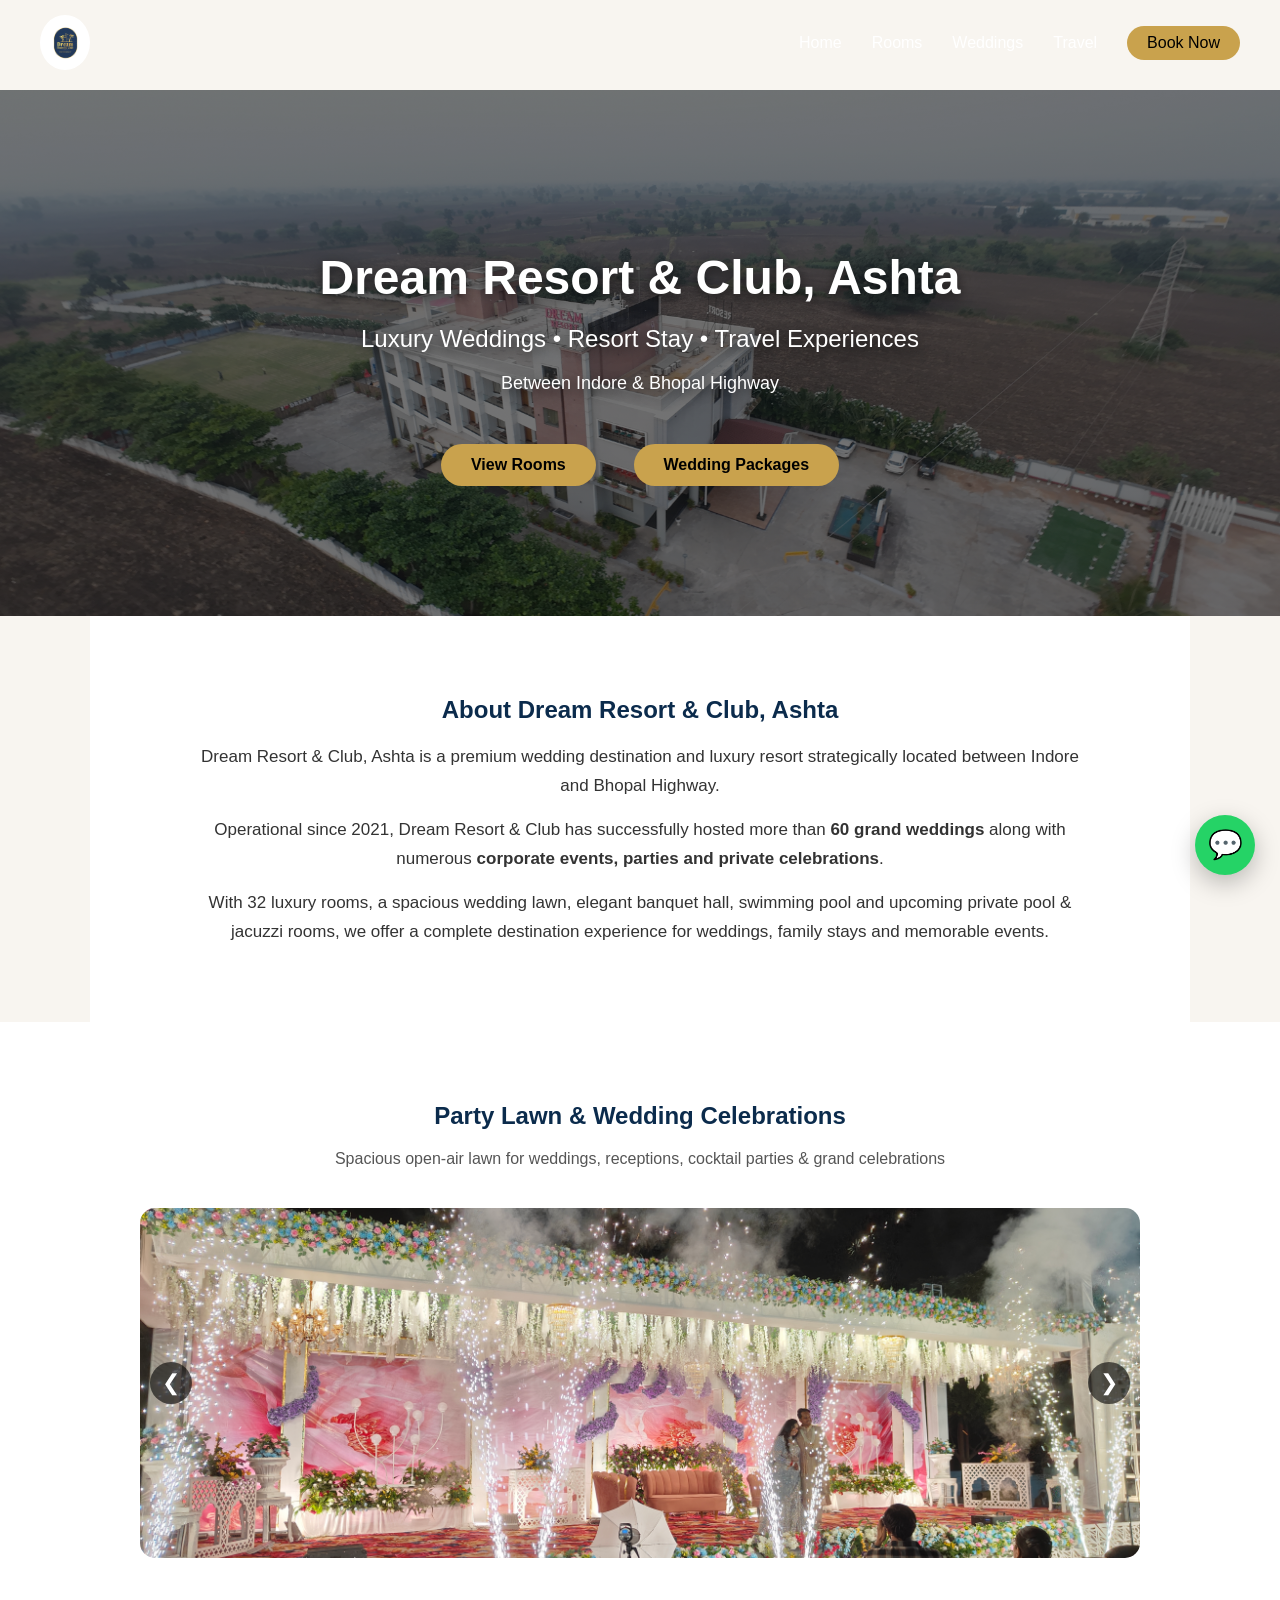
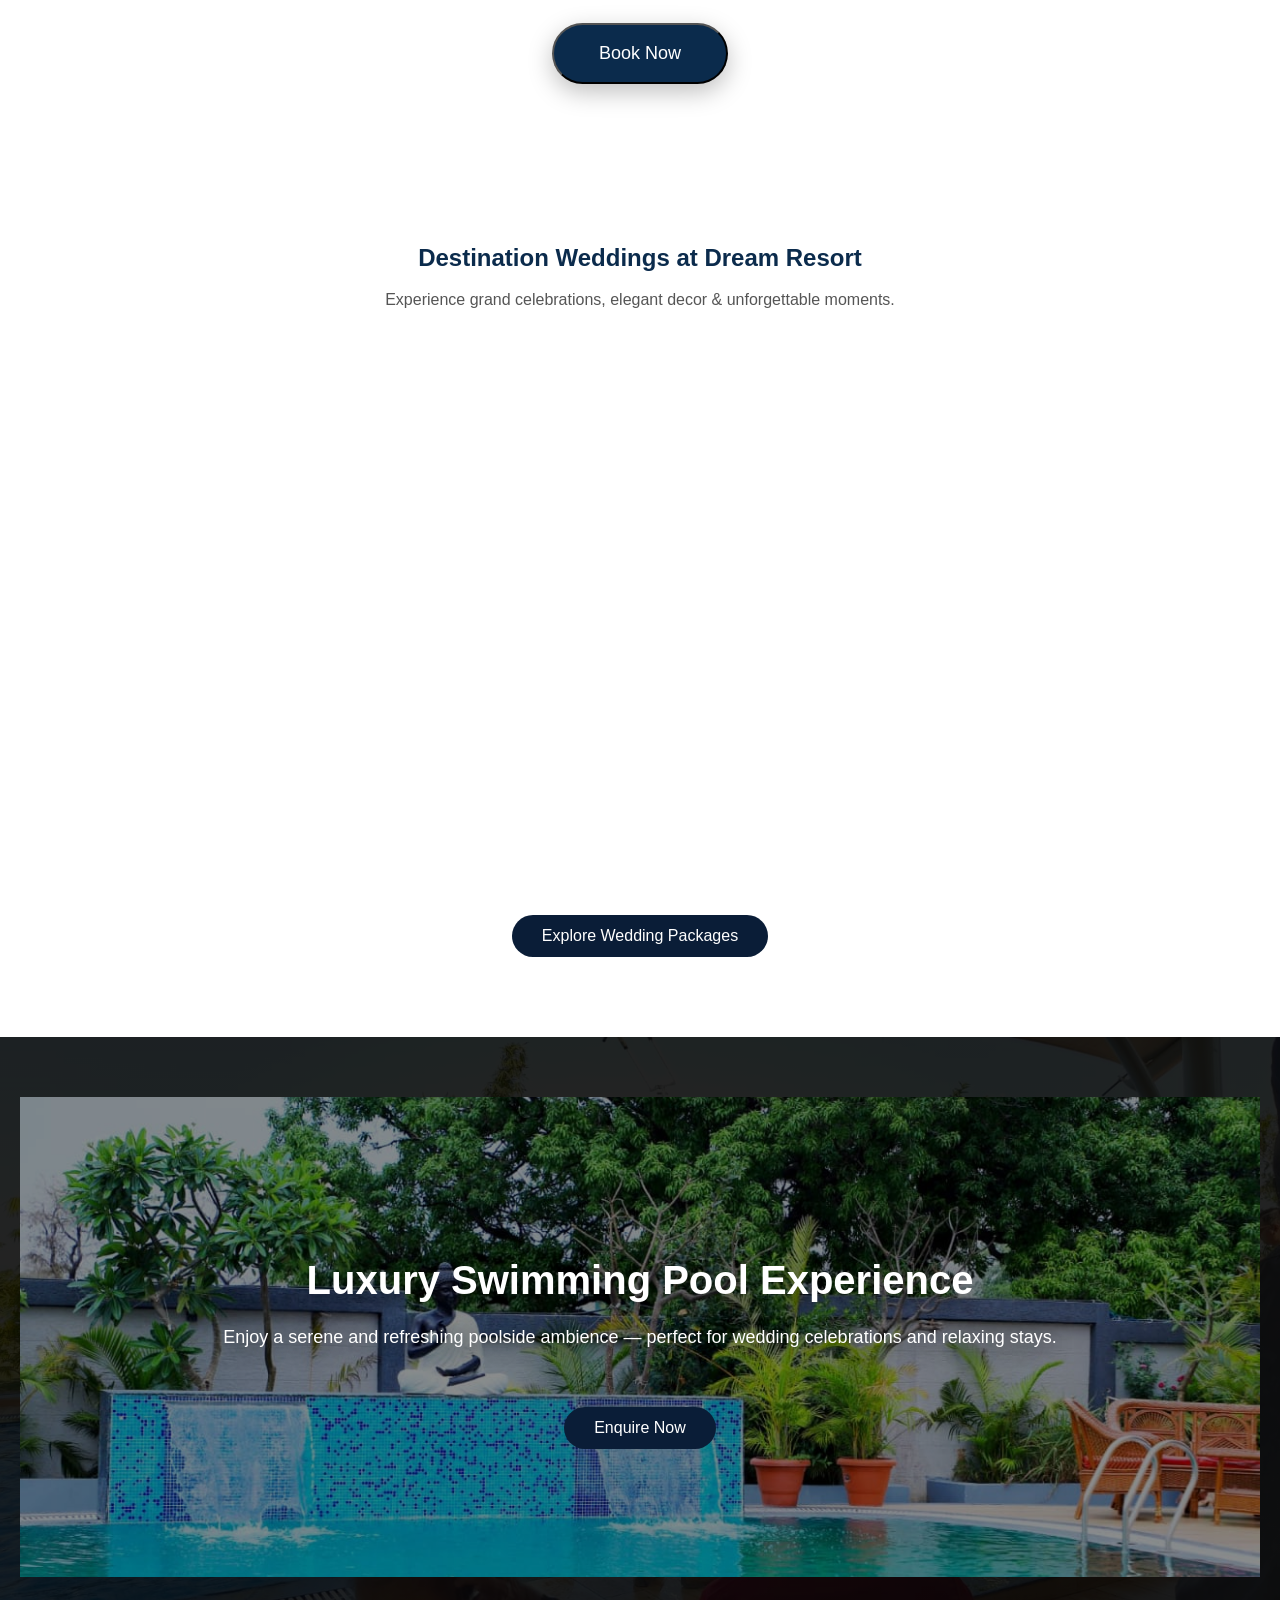
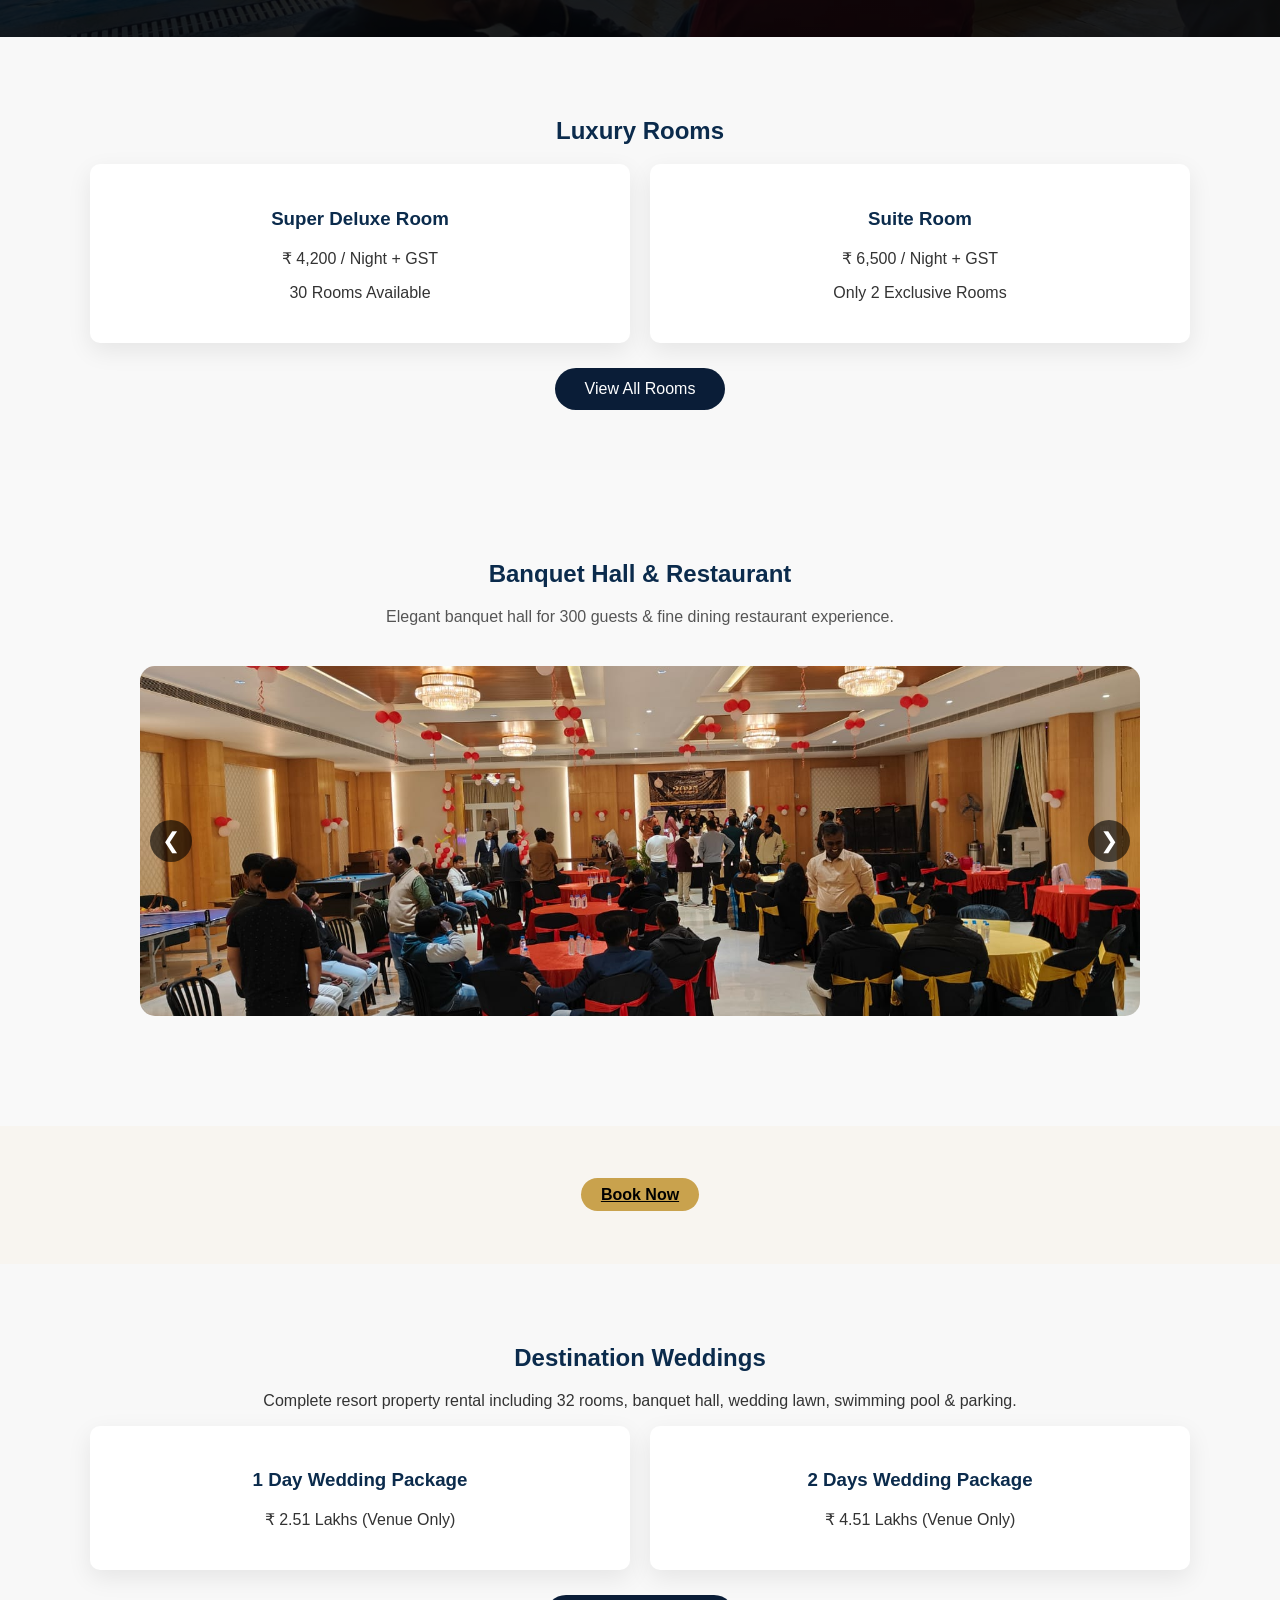
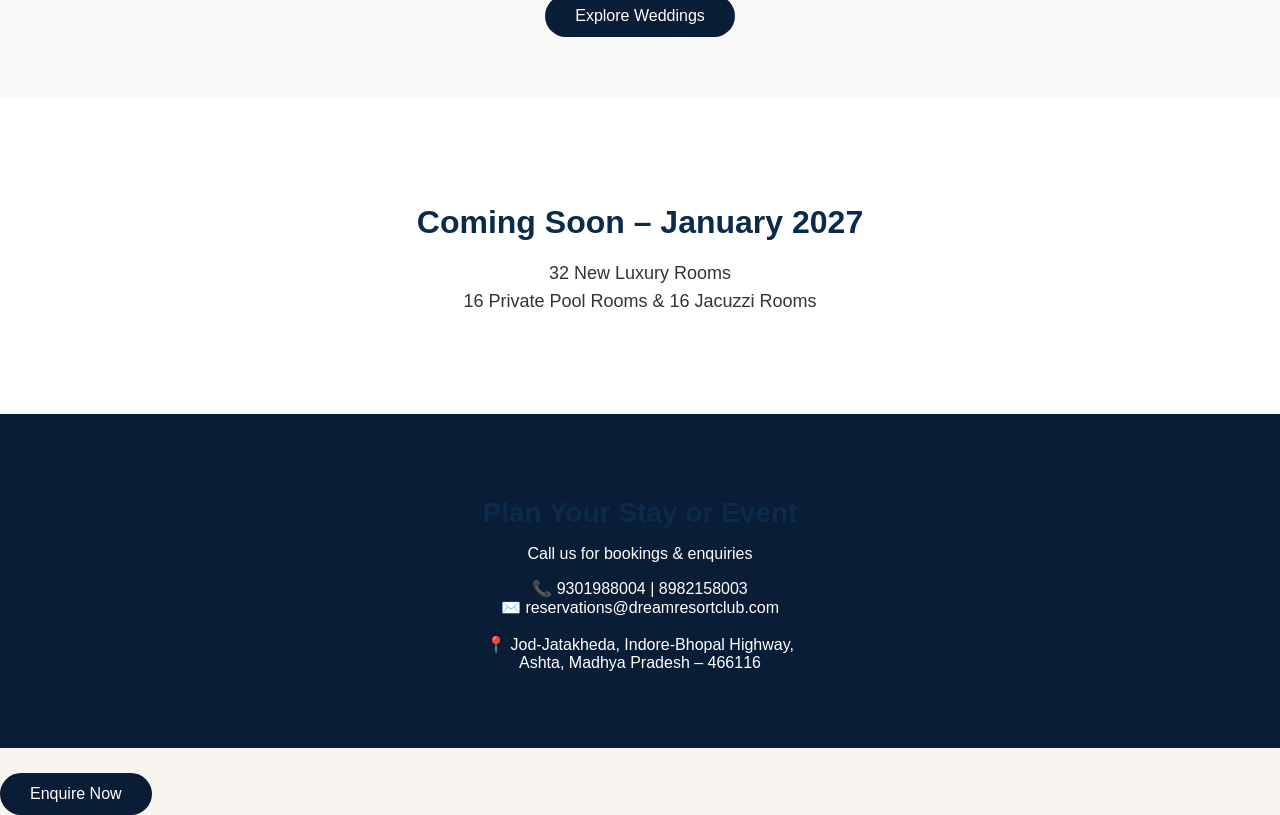
==== index.html @ 31ec27e0 "Update index.html" ====
<!DOCTYPE html>
<html lang="en">

<head>
    <meta charset="UTF-8" />
    <title>Dream Resort & Club, Ashta</title>
    <link rel="stylesheet" href="assets/css/style.css" />
</head>

<body>
<header class="navbar" id="navbar">
  <div class="nav-container">

    <img src="/assets/logo-new.png" alt="Dream Resort Logo" class="logo">

    <nav class="nav-links">
      <a href="index.html">Home</a>
      <a href="rooms.html">Rooms</a>
      <a href="weddings.html">Weddings</a>
      <a href="travel-packages.html">Travel</a>
     <a href="javascript:void(0)" onclick="openPopup()" class="nav-btn">
  Book Now
</a>

    </nav>

  </div>
</header>


<!-- LUXURY OVERVIEW -->
<section class="hero"
  style="
    background: linear-gradient(rgba(0,0,0,0.55), rgba(0,0,0,0.55)),
    url('images/hero.jpg') center/cover no-repeat;
    color: #fff;
    padding: 120px 20px;
    text-align: center;
  "
>
  <h1 style="font-size:48px; margin-bottom:15px;">
    Dream Resort & Club, Ashta
  </h1>

  <h2 style="font-weight:400;">
    Luxury Weddings • Resort Stay • Travel Experiences
  </h2>

  <p style="margin-top:15px; font-size:18px;">
    Between Indore & Bhopal Highway
  </p>

  <div style="margin-top:40px;">
    <a href="rooms.html" class="btn">View Rooms</a>
    &nbsp;&nbsp;
    <a href="weddings.html" class="btn">Wedding Packages</a>
  </div>
</section>
<!-- ABOUT US SECTION -->
<section class="about-section">
  <h2>About Dream Resort & Club, Ashta</h2>

  <p class="subtitle">
    Dream Resort & Club, Ashta is a premium wedding destination and luxury resort
    strategically located between Indore and Bhopal Highway.
  </p>

  <p>
    Operational since 2021, Dream Resort & Club has successfully hosted more than
    <strong>60 grand weddings</strong> along with numerous
    <strong>corporate events, parties and private celebrations</strong>.
  </p>

  <p>
    With 32 luxury rooms, a spacious wedding lawn, elegant banquet hall,
    swimming pool and upcoming private pool & jacuzzi rooms, we offer a complete
    destination experience for weddings, family stays and memorable events.
  </p>
</section>

       <!-- PARTY LAWN SECTION -->
<section class="lawn-section">
  <h2>Party Lawn & Wedding Celebrations</h2>
  <p class="subtitle">
    Spacious open-air lawn for weddings, receptions, cocktail parties & grand celebrations
  </p>

 <div class="section-slider">

  <button class="slider-btn prev">&#10094;</button>

  <div class="slider-track">
    <img src="images/party-lawn/lawn1.jpg">
    <img src="images/party-lawn/lawn8.jpg">
    <img src="images/party-lawn/lawn3.jpg">
    <img src="images/party-lawn/lawn6.jpg">
  </div>

  <button class="slider-btn next">&#10095;</button>

</div>

<button type="button" onclick="openPopup()" class="btn book-btn">
    Book Now

</section>

  <section class="wedding-video">
  <h2>Destination Weddings at Dream Resort</h2>
  <p class="subtitle">
    Experience grand celebrations, elegant decor & unforgettable moments.
  </p>

  <div class="video-wrapper">
    <iframe 
      src="https://www.youtube.com/embed/Nl4Y-Y7YxDs"
      frameborder="0"
      allowfullscreen>
    </iframe>
  </div>

  <a href="weddings.html" class="btn">Explore Wedding Packages</a>
</section>

  <!-- LUXURY POOL SLIDER SECTION -->
<section class="luxury-pool">

  <div class="pool-slider">
    <div class="pool-track" id="pool-slider">

      <img src="images/pool/pool1.jpg" alt="Luxury Pool">
      <img src="images/pool/pool2.jpg" alt="Resort Pool">
      <img src="images/pool/pool4.jpg" alt="Poolside View">

    </div>
  </div>

  <div class="pool-overlay">
    <h2>Luxury Swimming Pool Experience</h2>
    <p>
      Enjoy a serene and refreshing poolside ambience —
      perfect for wedding celebrations and relaxing stays.
    </p>

    <a href="#contact" class="btn">Enquire Now</a>
  </div>

</section>



<!-- ROOMS PREVIEW -->
<section class="rooms-preview">
  <h2>Luxury Rooms</h2>
  <div class="cards">
    <div class="card">
      <h3>Super Deluxe Room</h3>
      <p>₹ 4,200 / Night + GST</p>
      <p>30 Rooms Available</p>
    </div>
    <div class="card">
      <h3>Suite Room</h3>
      <p>₹ 6,500 / Night + GST</p>
      <p>Only 2 Exclusive Rooms</p>
    </div>
  </div>
  <a href="rooms.html" class="btn">View All Rooms</a>
</section>
    
<section class="banquet-section">
  <h2>Banquet Hall & Restaurant</h2>
  <p class="subtitle">
    Elegant banquet hall for 300 guests & fine dining restaurant experience.
  </p>

  <div class="section-slider">

  <button class="slider-btn prev">&#10094;</button>

  <div class="slider-track">
    <img src="images/banquet/banquet1.jpeg">
    <img src="images/banquet/banquet2.jpeg">
    <img src="images/banquet/banquet3.jpeg">
    <img src="images/banquet/banquet4.jpeg">
  </div>

  <button class="slider-btn next">&#10095;</button>

</div>

</section>
<div class="booknow-wrapper">
<a href="javascript:void(0)" onclick="openPopup()" class="nav-btn">
  Book Now
</a>
    
  </button>
</div>

<!-- WEDDING PREVIEW -->
<section class="wedding-preview">
  <h2>Destination Weddings</h2>
  <p>
    Complete resort property rental including 32 rooms,
    banquet hall, wedding lawn, swimming pool & parking.
  </p>

  <div class="cards">
    <div class="card">
      <h3>1 Day Wedding Package</h3>
      <p>₹ 2.51 Lakhs (Venue Only)</p>
    </div>
    <div class="card">
      <h3>2 Days Wedding Package</h3>
      <p>₹ 4.51 Lakhs (Venue Only)</p>
    </div>
  </div>

  <a href="weddings.html" class="btn">Explore Weddings</a>
</section>

<!-- UPCOMING ANNOUNCEMENT -->
<section class="announcement">
  <h2>Coming Soon – January 2027</h2>
  <p>
    32 New Luxury Rooms<br>
    16 Private Pool Rooms & 16 Jacuzzi Rooms
  </p>
</section>

<!-- CONTACT CTA -->
<section class="contact-cta" id="contact">
  <h2>Plan Your Stay or Event</h2>
  <p>Call us for bookings & enquiries</p>

  <p class="contact">
    📞 9301988004 | 8982158003<br>
    ✉️ reservations@dreamresortclub.com<br><br>

    📍 Jod-Jatakheda, Indore-Bhopal Highway,<br>
    Ashta, Madhya Pradesh – 466116
  </p>
</section>

<a href="#contact" class="btn">Enquire Now</a>
<!-- FLOATING WHATSAPP BUTTON -->
<a href="https://wa.me/919301988004" 
   class="whatsapp-float" 
   target="_blank">
   💬
</a>
<!-- BOOKING POPUP -->
<div id="bookingPopup" class="popup-overlay">
  <div class="popup-box">
    <span class="close-btn" onclick="closePopup()">×</span>

    <h2>Book Your Stay / Event</h2>

    <form action="https://formsubmit.co/10abb0ec326a0e9ea540c10c76fba3d9" method="POST">

      <!-- Hidden Settings -->
      <input type="hidden" name="_subject" value="New Booking Enquiry - Dream Resort">
      <input type="hidden" name="_captcha" value="false">
      <input type="hidden" name="_template" value="table">
      <input type="hidden" name="_next" value="https://wa.me/919301988004">

      <input type="text" name="name" placeholder="Your Name" required>
      <input type="tel" name="phone" placeholder="Mobile Number" required>
      <input type="date" name="event_date" required>
      <textarea name="message" placeholder="Event Type / Rooms Required"></textarea>

      <button type="submit" class="btn">Submit Enquiry</button>

    </form>
  </div>
</div>

<script>
document.querySelectorAll(".section-slider").forEach(slider => {

  const track = slider.querySelector(".slider-track");
  const slides = slider.querySelectorAll("img");
  const next = slider.querySelector(".next");
  const prev = slider.querySelector(".prev");

  let index = 0;

  function updateSlide() {
    track.style.transform = "translateX(-" + index * 100 + "%)";
  }

  next.addEventListener("click", function () {
    index = (index + 1) % slides.length;
    updateSlide();
  });

  prev.addEventListener("click", function () {
    index = (index - 1 + slides.length) % slides.length;
    updateSlide();
  });

  setInterval(function(){
    index = (index + 1) % slides.length;
    updateSlide();
  }, 4000);

});
</script>
<script>
const poolTrack = document.getElementById("pool-slider");
const poolSlides = poolTrack.querySelectorAll("img");

let poolIndex = 0;

function slidePool() {
  poolIndex++;
  if (poolIndex >= poolSlides.length) {
    poolIndex = 0;
  }
  poolTrack.style.transform = "translateX(-" + poolIndex * 100 + "%)";
}

setInterval(slidePool, 3500);
</script>
<script>
const poolTrack = document.getElementById("pool-slider");
const poolSlides = poolTrack.querySelectorAll("img");

let poolIndex = 0;

function slidePool() {
  poolIndex++;
  if (poolIndex >= poolSlides.length) {
    poolIndex = 0;
  }
  poolTrack.style.transform = "translateX(-" + poolIndex * 100 + "%)";
}

setInterval(slidePool, 3500);
</script>
<script>
function openPopup() {
  document.getElementById("bookingPopup").style.display = "flex";
  document.body.style.overflow = "hidden";
}

function closePopup() {
  document.getElementById("bookingPopup").style.display = "none";
  document.body.style.overflow = "auto";
}
</script>


</body>
</html>
---- assets/css/style.css ----
body {
    margin: 0;
    font-family: Arial, sans-serif;
    background: #f8f5f0;
}

.header {
    background: #0b2b4c;
    color: white;
    padding: 15px;
}

.header a {
    color: white;
    margin-right: 15px;
    text-decoration: none;
}

.hero {
    padding: 120px 20px;
    text-align: center;
    color: #fff;

    background-image:
      linear-gradient(rgba(0,0,0,0.55), rgba(0,0,0,0.55)),
      url("../../images/hero.jpg");

    background-size: cover;
    background-position: center;
}

.preview {
    padding: 40px;
    text-align: center;
}

.wedding-section {
    padding: 40px;
    display: grid;
    grid-template-columns: repeat(auto-fit, minmax(300px, 1fr));
    gap: 25px;
}

.wedding-card {
    background: #fff;
    padding: 30px;
    border-radius: 12px;
    box-shadow: 0 0 12px rgba(0, 0, 0, 0.1);
}

.wedding-card.premium {
    border: 2px solid #c9a24d;
}

.contact-cta {
    padding: 30px;
    text-align: center;
    background: #f3f3f3;
}

.card {
    background: white;
    padding: 20px;
    border-radius: 8px;
}

.footer {
    background: #0b2b4c;
    color: white;
    text-align: center;
    padding: 10px;
}

.page-title {
    padding: 40px;
    text-align: center;
    background: #eee;
}

.rooms-section {
    padding: 60px 20px;
    display: grid;
    grid-template-columns: repeat(auto-fit, minmax(380px, 1fr));
    gap: 30px;
}

.room-card {
    background: #fff;
    padding: 25px;
    border-radius: 10px;
    box-shadow: 0 0 10px rgba(0, 0, 0, 0.1);
}

.room-card h3 {
    margin-top: 0;
}

.price {
    font-size: 20px;
    color: #0b2b4c;
    font-weight: bold;
}

.room-card ul {
    padding-left: 20px;
}

.room-card .btn {
    display: inline-block;
    margin-top: 15px;
    background: #c9a24d;
    padding: 10px 15px;
    color: #000;
    text-decoration: none;
    border-radius: 6px;
}

.room-card.premium {
    border: 2px solid #c9a24d;
}

.note {
    padding: 20px;
    text-align: center;
    font-size: 14px;
}

.travel-section {
    padding: 40px;
    display: grid;
    grid-template-columns: repeat(auto-fit, minmax(280px, 1fr));
    gap: 20px;
}

.travel-card {
    background: #fff;
    padding: 25px;
    border-radius: 10px;
    box-shadow: 0 0 10px rgba(0, 0, 0, 0.1);
}

.travel-card.premium {
    border: 2px solid #c9a24d;

}section {
  padding: 60px 20px;
  text-align: center;
}

.subtitle {
  max-width: 800px;
  margin: 10px auto 40px;
  color: #555;
}

.features, .cards {
  display: grid;
  grid-template-columns: repeat(auto-fit, minmax(220px, 1fr));
  gap: 20px;
  max-width: 1100px;
  margin: auto;
}

.feature-box, .card {
  background: #ffffff;
  padding: 25px;
  border-radius: 10px;
  box-shadow: 0 8px 25px rgba(0,0,0,0.08);
}

.rooms-preview,
.wedding-preview {
  background: #f8f8f8;
}

.announcement {
  background: linear-gradient(135deg, #0a1d37, #102c57);
  color: #fff;
}

.contact-cta {
  background: #0a1d37;
  color: #fff;
}

.btn {
  display: inline-block;
  margin-top: 25px;
  padding: 12px 30px;
  background: #0a1d37;
  color: #fff;
  text-decoration: none;
  border-radius: 25px;
}
.room-card img {
  width: 100%;
  height: 220px;
  object-fit: cover;
  border-radius: 8px;
  margin-bottom: 15px;
}
.pool-section {
  background: #f8f8f8;
}

.pool-grid {
  display: grid;
  grid-template-columns: repeat(auto-fit, minmax(240px, 1fr));
  gap: 20px;
  max-width: 1100px;
  margin: auto;
}

.pool-card img {
  width: 100%;
  height: 240px;
  object-fit: cover;
  border-radius: 12px;
  box-shadow: 0 6px 18px rgba(0,0,0,0.12);
}
.lawn-section {
  background: #ffffff;
}

.lawn-grid {
  display: grid;
  grid-template-columns: repeat(auto-fit, minmax(240px, 1fr));
  gap: 20px;
  max-width: 1100px;
  margin: auto;
}

.lawn-grid img {
  width: 100%;
  height: 240px;
  object-fit: cover;
  border-radius: 14px;
  box-shadow: 0 8px 22px rgba(0,0,0,0.15);
  transition: transform 0.3s ease;
}

.lawn-grid img:hover {
  transform: scale(1.05);
}
/* TEXT VISIBILITY FIX */
section h2,
section h3,
section p {
  color: #0b2b4c;
}
/* ===== LUXURY HERO FIX ===== */
.hero {
  padding: 160px 20px;
  text-align: center;
  color: #fff;
  background-image:
    linear-gradient(rgba(0,0,0,0.65), rgba(0,0,0,0.65)),
    url("../../images/hero.jpg");
  background-size: cover;
  background-position: center;
}

.hero h1,
.hero h2,
.hero p {
  color: #ffffff;
  text-shadow: 0 4px 12px rgba(0,0,0,0.6);
}

.hero .btn {
  background: #c9a24d;
  color: #000;
  font-weight: bold;
  margin: 10px;
}
/* ===== TEXT VISIBILITY FIX ===== */
section h2,
section h3 {
  color: #0b2b4c;
}

section p {
  color: #333;
}
.room-card img {
  width: 100%;
  border-radius: 12px;
  margin-bottom: 15px;
}
.about-section {
  background: #ffffff;
  max-width: 1100px;
  margin: auto;
}

.about-section p {
  max-width: 900px;
  margin: 15px auto;
  font-size: 17px;
  line-height: 1.7;
  color: #333;
}
.room-img {
  width: 100%;
  height: 220px;
  object-fit: cover;
  border-radius: 8px;
  margin-bottom: 15px;
}
.room-slider {
  width: 100%;
  height: 300px;
  position: relative;
  overflow: hidden;
  border-radius: 12px;
  margin-bottom: 20px;
}

.room-slider img {
  width: 100%;
  height: 100%;
  object-fit: cover;
  position: absolute;
  opacity: 0;
  animation: slide 9s infinite;
}

.room-slider img:nth-child(1) { animation-delay: 0s; }
.room-slider img:nth-child(2) { animation-delay: 3s; }
.room-slider img:nth-child(3) { animation-delay: 6s; }

@keyframes slide {
  0% { opacity: 0; }
  10% { opacity: 1; }
  30% { opacity: 1; }
  40% { opacity: 0; }
  100% { opacity: 0; }
}
/* Premium Hover Effect */
.room-card {
  transition: 0.3s ease;
}

.room-card:hover {
  transform: translateY(-8px);
  box-shadow: 0 20px 40px rgba(0,0,0,0.15);
}
.room-card img {
  width: 100%;
  height: 250px;
  object-fit: cover;
  border-radius: 12px;
  margin-bottom: 15px;
}
.rooms-section {
  max-width: 1200px;
  margin: 60px auto;
}
.header {
  background: #0b2b4c;
  padding: 15px 30px;
}

.header-inner {
  display: flex;
  align-items: center;
  gap: 15px;
}

.logo {
  height: 50px;
  width: 50px;
  border-radius: 50%;
  object-fit: cover;
}

.header h1 {
  color: #fff;
  font-size: 22px;
  margin: 0;
}
.luxury-pool {
  height: 520px;
  background:
    linear-gradient(rgba(0,0,0,0.75), rgba(0,0,0,0.75)),
    url("../../images/pool/pool1.jpg");
  background-size: cover;
  background-position: center;
  display: flex;
  align-items: center;
  justify-content: center;
  text-align: center;
  color: #fff;
}

.pool-content {
  max-width: 700px;
}

.luxury-pool h2 {
  font-size: 36px;
  margin-bottom: 15px;
}

.luxury-pool p {
  font-size: 18px;
  line-height: 1.6;
  margin-bottom: 20px;
}
/* Pool Text Shadow Fix */
.luxury-pool h2,
.luxury-pool p {
  text-shadow: 0 4px 12px rgba(0,0,0,0.8);
}
.luxury-pool .subtitle {
  color: #ffffff;
  text-shadow: 0 4px 12px rgba(0,0,0,0.8);
}
.luxury-pool h2 {
  color: #ffffff;
  text-shadow: 0 3px 10px rgba(0,0,0,0.7);
}

.luxury-pool p,
.luxury-pool .subtitle {
  color: #ffffff !important;
  font-weight: 500;
  text-shadow: 0 2px 8px rgba(0,0,0,0.6);
}

.announcement {
  background: #ffffff;
  padding: 80px 20px;
  text-align: center;
}

.announcement h2 {
  color: #0b2b4c;
  font-size: 32px;
  margin-bottom: 15px;
}

.announcement p {
  color: #333;
  font-size: 18px;
  line-height: 1.6;
}
.contact-cta {
  background: #0b2b4c;
  color: #fff;
  padding: 70px 20px;
  text-align: center;
}

.contact-cta h2 {
  font-size: 28px;
  margin-bottom: 10px;
}

.contact-cta p {
  color: #fff;
}
/* ===== FIX: Pool Section Overlay Control ===== */

.luxury-pool {
  position: relative;
  z-index: 1;
  overflow: hidden;
}

.announcement {
  background: #ffffff;
  color: #0b2b4c;
  padding: 80px 20px;
  text-align: center;
  position: relative;
  z-index: 2;
}

.contact-cta {
  background: #0a1d37;
  color: #ffffff;
  padding: 60px 20px;
  text-align: center;
  position: relative;
  z-index: 3;
}
.wedding-video {
  padding: 80px 20px;
  text-align: center;
  background: #ffffff;
}

.wedding-vid {
  width: 100%;
  max-width: 1000px;
  border-radius: 15px;
  margin: 30px auto;
  box-shadow: 0 20px 40px rgba(0,0,0,0.2);
}
.banquet-section {
  padding: 80px 20px;
  background: #f8f8f8;
  text-align: center;
}
.video-wrapper {
  max-width: 900px;
  margin: 30px auto;
  aspect-ratio: 16 / 9;
}

.video-wrapper iframe {
  width: 100%;
  height: 100%;
  border-radius: 15px;
}
/* Banquet & Restaurant Section */
.banquet-section {
  padding: 70px 20px;
  text-align: center;
  background: #f9f9f9;
}

.banquet-section .cards {
  display: grid;
  grid-template-columns: repeat(auto-fit, minmax(320px, 1fr));
  gap: 30px;
  max-width: 1200px;
  margin: 40px auto 0;
}

.gallery-img {
  width: 100%;
  height: 320px;
  object-fit: cover;
  border-radius: 15px;
  box-shadow: 0 15px 35px rgba(0,0,0,0.15);
  transition: transform 0.4s ease, box-shadow 0.4s ease;
}

.gallery-img:hover {
  transform: scale(1.05);
  box-shadow: 0 20px 45px rgba(0,0,0,0.25);
}
/* Lawn Gallery */
.lawn-gallery {
  display: grid;
  grid-template-columns: repeat(auto-fit, minmax(320px, 1fr));
  gap: 30px;
  max-width: 1200px;
  margin: 40px auto;
}
.whatsapp-float {
  position: fixed;
  width: 60px;
  height: 60px;
  bottom: 25px;
  right: 25px;
  background: #25D366;
  color: #fff;
  border-radius: 50%;
  text-align: center;
  font-size: 28px;
  line-height: 60px;
  box-shadow: 0 6px 20px rgba(0,0,0,0.3);
  z-index: 9999;
  text-decoration: none;
  transition: 0.3s;
}

.whatsapp-float:hover {
  transform: scale(1.1);
}
.whatsapp-float {
  position: fixed;
  width: 60px;
  height: 60px;
  bottom: 25px;
  right: 25px;
  background-color: #25D366;
  color: #fff;
  border-radius: 50%;
  text-align: center;
  font-size: 28px;
  line-height: 60px;
  box-shadow: 0 8px 25px rgba(0,0,0,0.25);
  z-index: 999;
  transition: 0.3s ease;
}

.whatsapp-float:hover {
  transform: scale(1.1);
}
.popup-overlay {
  position: fixed;
  top: 0;
  left: 0;
  width: 100%;
  height: 100%;
  background: rgba(0,0,0,0.6);
  display: none;
  justify-content: center;
  align-items: center;
  z-index: 1000;
}

.popup-box {
  background: #fff;
  padding: 30px;
  width: 90%;
  max-width: 400px;
  border-radius: 12px;
  position: relative;
  box-shadow: 0 15px 40px rgba(0,0,0,0.3);
}

.popup-box h2 {
  margin-bottom: 20px;
}

.popup-box input,
.popup-box textarea {
  width: 100%;
  padding: 10px;
  margin-bottom: 12px;
  border: 1px solid #ddd;
  border-radius: 6px;
}

.close-btn {
  position: absolute;
  top: 10px;
  right: 15px;
  font-size: 22px;
  cursor: pointer;
}
.booknow-wrapper {
  text-align: center;
  margin: 60px 0;
}

.book-btn {
  padding: 18px 45px;
  font-size: 18px;
  border-radius: 40px;
}
.book-btn {
  background: #0b2b4c;
  color: #fff;
  box-shadow: 0 8px 25px rgba(0,0,0,0.25);
  transition: 0.3s ease;
}

.book-btn:hover {
  transform: scale(1.08);
}
/* ===== Wedding Slider Clean Version ===== */

.wedding-slider-section {
  padding: 60px 20px;
  text-align: center;
  background: #f8f5f0;
}

.wedding-slider {
  position: relative;
  max-width: 900px;
  margin: 30px auto;
  overflow: hidden;
  border-radius: 15px;
  border: 3px solid #c9a24d;
}

/* Track */
.slider-track {
  display: flex;
  transition: transform 0.5s ease-in-out;
}

/* Important — 2 images in one row */
.slider-track img {
  width: 100%;
  height: 350px;
  object-fit: cover;
  flex-shrink: 0;
}

/* Buttons */
.wedding-slider button {
  position: absolute;
  top: 50%;
  transform: translateY(-50%);
  background: rgba(0,0,0,0.6);
  color: #fff;
  border: none;
  font-size: 22px;
  padding: 10px 15px;
  cursor: pointer;
  border-radius: 50%;
}

.wedding-slider .prev { left: 10px; }
.wedding-slider .next { right: 10px; }

.wedding-card {
  background: #fff;
  padding: 25px;
  margin-bottom: 25px;
  border-radius: 12px;
  box-shadow: 0 10px 30px rgba(0,0,0,0.08);
}
/* Wedding Gallery Grid */

.wedding-gallery-section {
  padding: 60px 20px;
  text-align: center;
  background: #f8f5f0;
}

.wedding-gallery-grid {
  display: flex;
  gap: 30px;
  max-width: 1100px;
  margin: auto;
}

.gallery-column {
  flex: 1;
}

.gallery-column h3 {
  margin-bottom: 15px;
  color: #0b2b4c;
}

.gallery-column img {
  width: 100%;
  height: 220px;
  object-fit: cover;
  border-radius: 12px;
  margin-bottom: 15px;
  box-shadow: 0 8px 20px rgba(0,0,0,0.08);
}
/* ===== Wedding Packages Section ===== */

.wedding-packages {
  display: flex;
  gap: 40px;
  justify-content: center;
  flex-wrap: wrap;
  padding: 60px 20px;
}

.package-card {
  background: #ffffff;
  padding: 40px;
  width: 420px;
  border-radius: 20px;
  box-shadow: 0 20px 40px rgba(0,0,0,0.08);
  transition: 0.3s ease;
}

.package-card:hover {
  transform: translateY(-10px);
  box-shadow: 0 30px 60px rgba(0,0,0,0.15);
}

.package-card h3 {
  font-size: 26px;
  margin-bottom: 15px;
  color: #0b2b4c;
}

.package-card .price {
  font-size: 22px;
  color: #c9a24d;
  font-weight: bold;
  margin-bottom: 15px;
}

.package-card ul {
  padding-left: 20px;
  line-height: 1.8;
}

@media(max-width: 900px) {
  .wedding-packages {
    flex-direction: column;
    align-items: center;
  }

  .package-card {
    width: 90%;
  }
}
/* ===== Wedding Grid Layout ===== */

.wedding-grid-section {
  padding: 80px 20px;
  background: #f8f5f0;
  text-align: center;
}

.wedding-grid {
  display: grid;
  grid-template-columns: repeat(2, 1fr);
  gap: 50px;
  max-width: 1200px;
  margin: auto;
}

.wedding-block {
  background: #ffffff;
  padding: 25px;
  border-radius: 20px;
  box-shadow: 0 20px 50px rgba(0,0,0,0.08);
  transition: 0.3s ease;
}

.wedding-block:hover {
  transform: translateY(-8px);
}

.wedding-block h3 {
  margin-bottom: 20px;
  color: #0b2b4c;
}

.mini-slider {
  display: flex;
  gap: 10px;
  overflow: hidden;
}

.mini-slider img {
  width: 100%;
  height: 250px;
  object-fit: cover;
  border-radius: 12px;
  flex-shrink: 0;
}

@media(max-width: 900px) {
  .wedding-grid {
    grid-template-columns: 1fr;
  }
}
.mini-slider {
  overflow: hidden;
  border-radius: 12px;
  height: 220px;
  position: relative;
}

.mini-track {
  display: flex;
  transition: transform 0.6s ease-in-out;
}

.mini-track img {
  width: 100%;
  flex-shrink: 0;
  height: 220px;
  object-fit: cover;
}
.wedding-grid {
  display: grid;
  grid-template-columns: repeat(2, 1fr);
  gap: 40px;
  max-width: 1200px;
  margin: auto;
}

.wedding-block {
  background: #ffffff;
  padding: 20px;
  border-radius: 15px;
  box-shadow: 0 10px 25px rgba(0,0,0,0.08);
  text-align: center;
}

.wedding-block h3 {
  margin-bottom: 15px;
}
@media (max-width: 768px) {
  .wedding-grid {
    grid-template-columns: 1fr;
  }
}
/* Package Layout */
.package-wrapper {
  display: flex;
  gap: 20px;
}

/* Desktop */
.package-wrapper .wedding-card {
  flex: 1;
}


.package-wrapper {
  display: flex;
  gap: 30px;
  justify-content: center;
  flex-wrap: wrap;
  margin-top: 40px;
}

.wedding-card {
  position: relative;
  background: #ffffff;
  padding: 30px;
  border-radius: 15px;
  width: 420px;
  box-shadow: 0 10px 30px rgba(0,0,0,0.08);
  transition: all 0.3s ease;
  border: 2px solid #c9a24d; /* GOLD BORDER */
}

.wedding-card:hover {
  transform: translateY(-8px);
  box-shadow: 0 20px 50px rgba(0,0,0,0.15);
}

.wedding-card h3 {
  margin-bottom: 15px;
  font-size: 22px;
  color: #0b2b4c;
}

.wedding-card .price {
  font-size: 20px;
  font-weight: 600;
  color: #c9a24d;
  margin-bottom: 10px;
}
.badge {
  position: absolute;
  top: -12px;
  right: 20px;
  background: #c9a24d;
  color: white;
  padding: 6px 14px;
  font-size: 12px;
  border-radius: 20px;
  font-weight: 600;
  letter-spacing: 1px;
}
/* ================= POOL SLIDER ================= */

.luxury-pool {
  position: relative;
  overflow: hidden;
  height: 600px;
}

.pool-slider {
  height: 100%;
  overflow: hidden;
}

.pool-track {
  display: flex;
  height: 100%;
  transition: transform 0.8s ease-in-out;
}

.pool-track img {
  width: 100%;
  height: 600px;
  object-fit: cover;
  flex-shrink: 0;
}

/* Overlay Content */

.pool-overlay {
  position: absolute;
  top: 50%;
  left: 50%;
  transform: translate(-50%, -50%);
  text-align: center;
  color: #fff;
  z-index: 2;
  width: 80%;
}

.pool-overlay h2 {
  font-size: 40px;
  margin-bottom: 20px;
  text-shadow: 0 5px 20px rgba(0,0,0,0.6);
}

.pool-overlay p {
  font-size: 18px;
  margin-bottom: 30px;
  text-shadow: 0 5px 20px rgba(0,0,0,0.6);
}

/* Dark overlay */
.luxury-pool::after {
  content: "";
  position: absolute;
  inset: 0;
  background: rgba(0,0,0,0.45);
}
/* ===== NAVBAR ===== */

.navbar {
  position: fixed;
  top: 0;
  width: 100%;
  padding: 15px 20px;   
  z-index: 9999;
  transition: 0.4s ease;
  background: transparent;
  box-sizing: border-box;
}

.navbar.scrolled {
  background: rgba(11, 43, 76, 0.95);
}

.nav-container {
  display: flex;
  justify-content: space-between;
  align-items: center;
}
.nav-container {
  max-width: 1200px;
  margin: auto;
  display: flex;
  justify-content: space-between;
  align-items: center;
}

.logo {
  height: 55px;
}

.nav-links {
  display: flex;
  align-items: center;
}

.nav-links a {
  text-decoration: none;
  color: white;
  margin-left: 30px;
  font-weight: 500;
  transition: 0.3s;
}

.nav-links a:hover {
  color: #c9a24d;
}

.nav-btn {
  background: #c9a24d;
  padding: 8px 20px;
  border-radius: 25px;
  color: black !important;
  font-weight: bold;
}

/* Hero adjustment */

.hero {
  margin-top: 90px;
}
@media (max-width: 768px) {

  .nav-links a {
    margin-left: 12px;
    font-size: 13px;
  }

  .nav-btn {
    padding: 6px 14px;
    font-size: 12px;
  }

}

/* ============================= */
/* BOOKING POPUP DESIGN */
/* ============================= */

/* Overlay background */
.popup-overlay {
  position: fixed;
  top: 0;
  left: 0;
  width: 100%;
  height: 100%;
  background: rgba(0,0,0,0.6);
  display: none;
  justify-content: center;
  align-items: center;
  z-index: 9999;
}

/* Popup box */
.popup-box {
  background: #ffffff;
  width: 90%;
  max-width: 420px;
  padding: 25px;
  border-radius: 15px;
  position: relative;
  box-shadow: 0 25px 60px rgba(0,0,0,0.25);
  animation: popupFade 0.3s ease;
}

/* Animation */
@keyframes popupFade {
  from { transform: scale(0.9); opacity: 0; }
  to { transform: scale(1); opacity: 1; }
}

/* Close button */
.close-btn {
  position: absolute;
  top: 12px;
  right: 15px;
  font-size: 20px;
  cursor: pointer;
  color: #333;
}

/* Form fields */
.popup-box input,
.popup-box textarea {
  width: 100%;
  padding: 10px;
  margin-bottom: 12px;
  border-radius: 6px;
  border: 1px solid #ddd;
  font-size: 14px;
}

/* Submit button */
.popup-box button {
  width: 100%;
  padding: 10px;
  background: #0b2b4c;
  color: white;
  border: none;
  border-radius: 30px;
  cursor: pointer;
  font-weight: 600;
  transition: 0.3s;
}

.popup-box button:hover {
  background: #000;
}
.section-slider {
  position: relative;
  width: 100%;
  max-width: 100%;
  overflow: hidden;
}

.section-slider .slider-track {
  display: flex;
  width: 100%;
  transition: transform 0.6s ease;

}

.section-slider .slider-btn {
  position: absolute;
  top: 50%;
  transform: translateY(-50%);
  background: rgba(0,0,0,0.6);
  color: white;
  border: none;
  font-size: 20px;
  padding: 8px 12px;
  cursor: pointer;
  border-radius: 50%;
  z-index: 5;
}

.section-slider .prev { left: 10px; }
.section-slider .next { right: 10px; }

/* ===== FIX GLOBAL HEADER SPACING ===== */

.hero {
  margin-top: 90px !important;
}

/* ===== FIX ROOMS PAGE WIDTH ===== */

.rooms-section {
  max-width: 1200px;
  margin: 80px auto;
}

/* ===== FIX TRAVEL PAGE GRID ===== */

.travel-section {
  max-width: 1100px;
  margin: 60px auto;
}

/* ===== FIX WEDDING GRID BREAK ===== */

.wedding-grid {
  max-width: 1200px;
  margin: auto;
}

/* ===== FORCE SECTION WIDTH CONSISTENT ===== */

section {
  width: 100%;
  box-sizing: border-box;
}
/* ===== NAVBAR SCROLL FIX ===== */

.navbar {
  position: fixed;
  top: 0;
  width: 100%;
  transition: 0.4s ease;
  background: transparent;
  z-index: 9999;
}

.navbar.scrolled {
  background: #0b2b4c !important;
}
/* ===== FINAL SLIDER FIX ===== */

.section-slider {
  position: relative;
  max-width: 1000px;
  margin: 40px auto;
  overflow: hidden;
  border-radius: 15px;
}

.section-slider .slider-track {
  display: flex;
  transition: transform 0.6s ease;
}

.section-slider .slider-track img {
  min-width: 100%;
  height: 350px;
  object-fit: cover;
  flex-shrink: 0;
}

.section-slider .slider-btn {
  position: absolute;
  top: 50%;
  transform: translateY(-50%);
  background: rgba(0,0,0,0.6);
  color: #fff;
  border: none;
  font-size: 22px;
  padding: 8px 12px;
  cursor: pointer;
  border-radius: 50%;
  z-index: 5;
}

.section-slider .prev { left: 10px; }
.section-slider .next { right: 10px; }
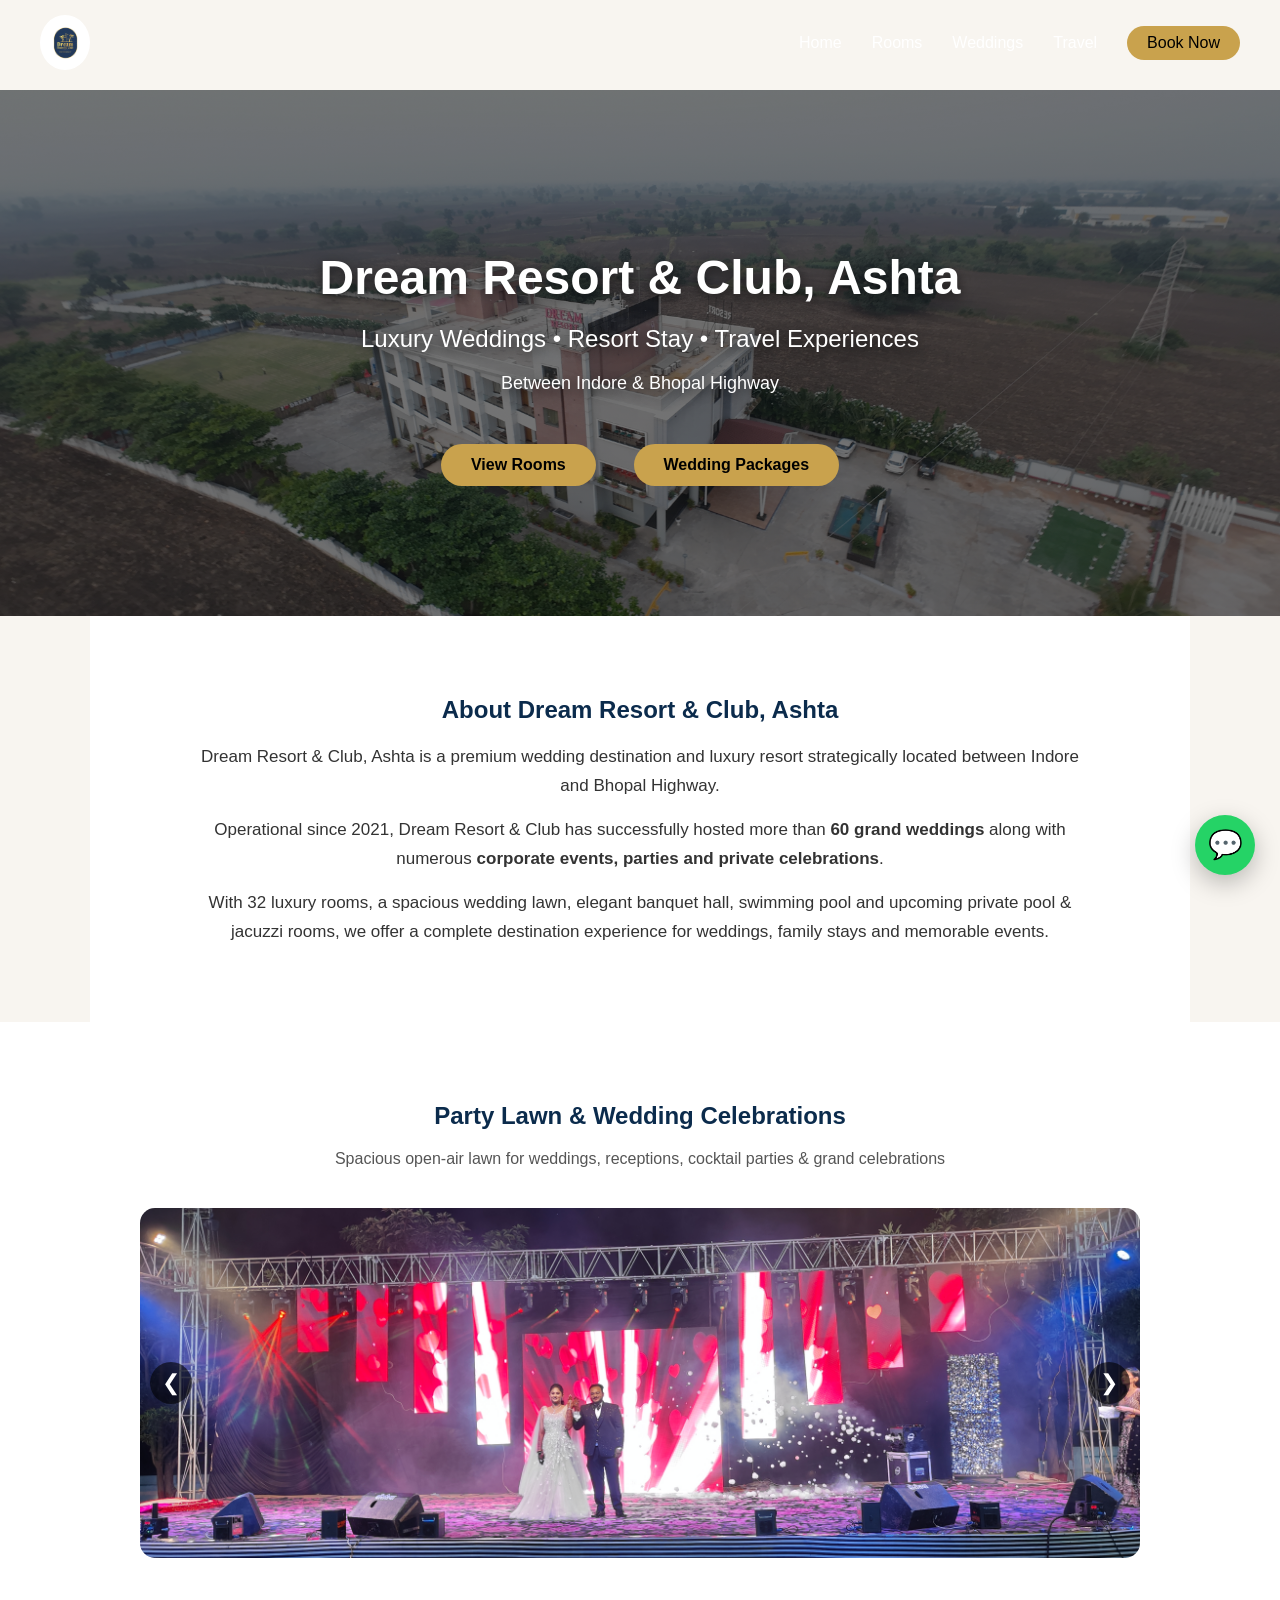
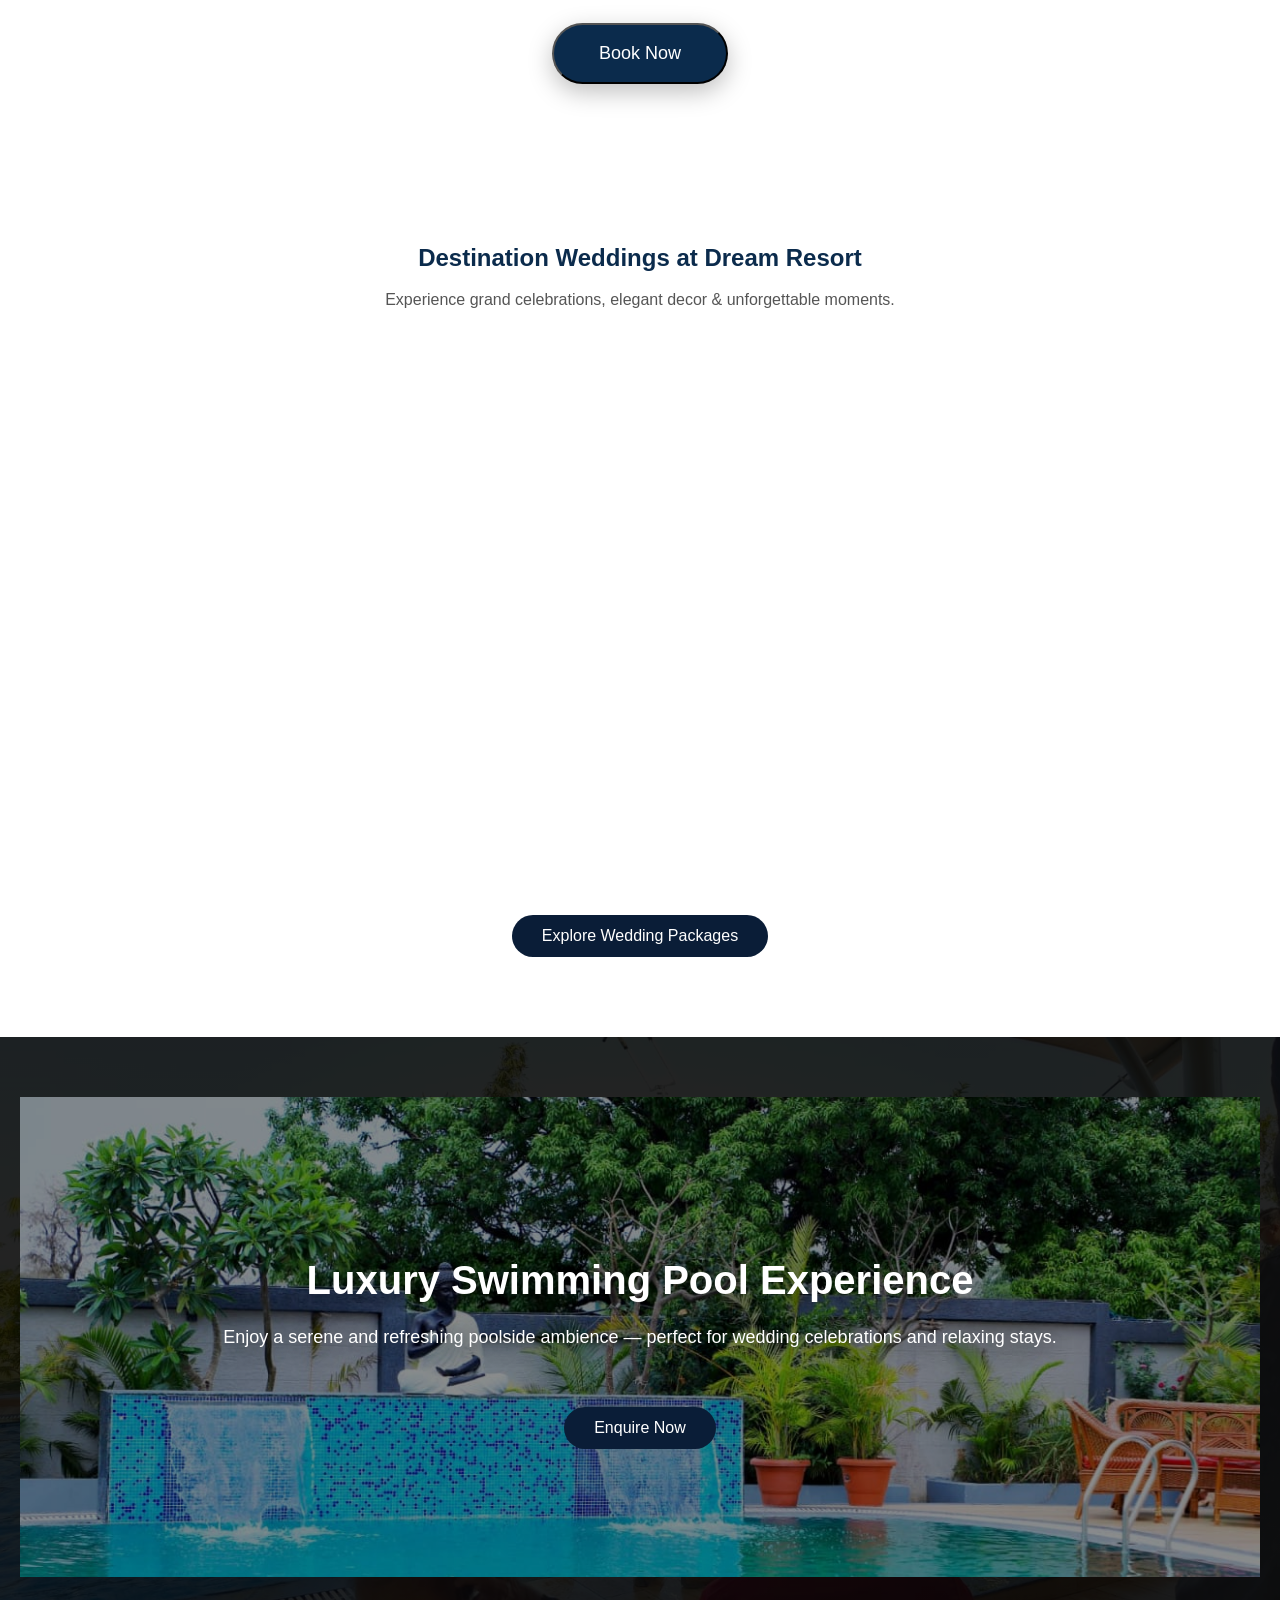
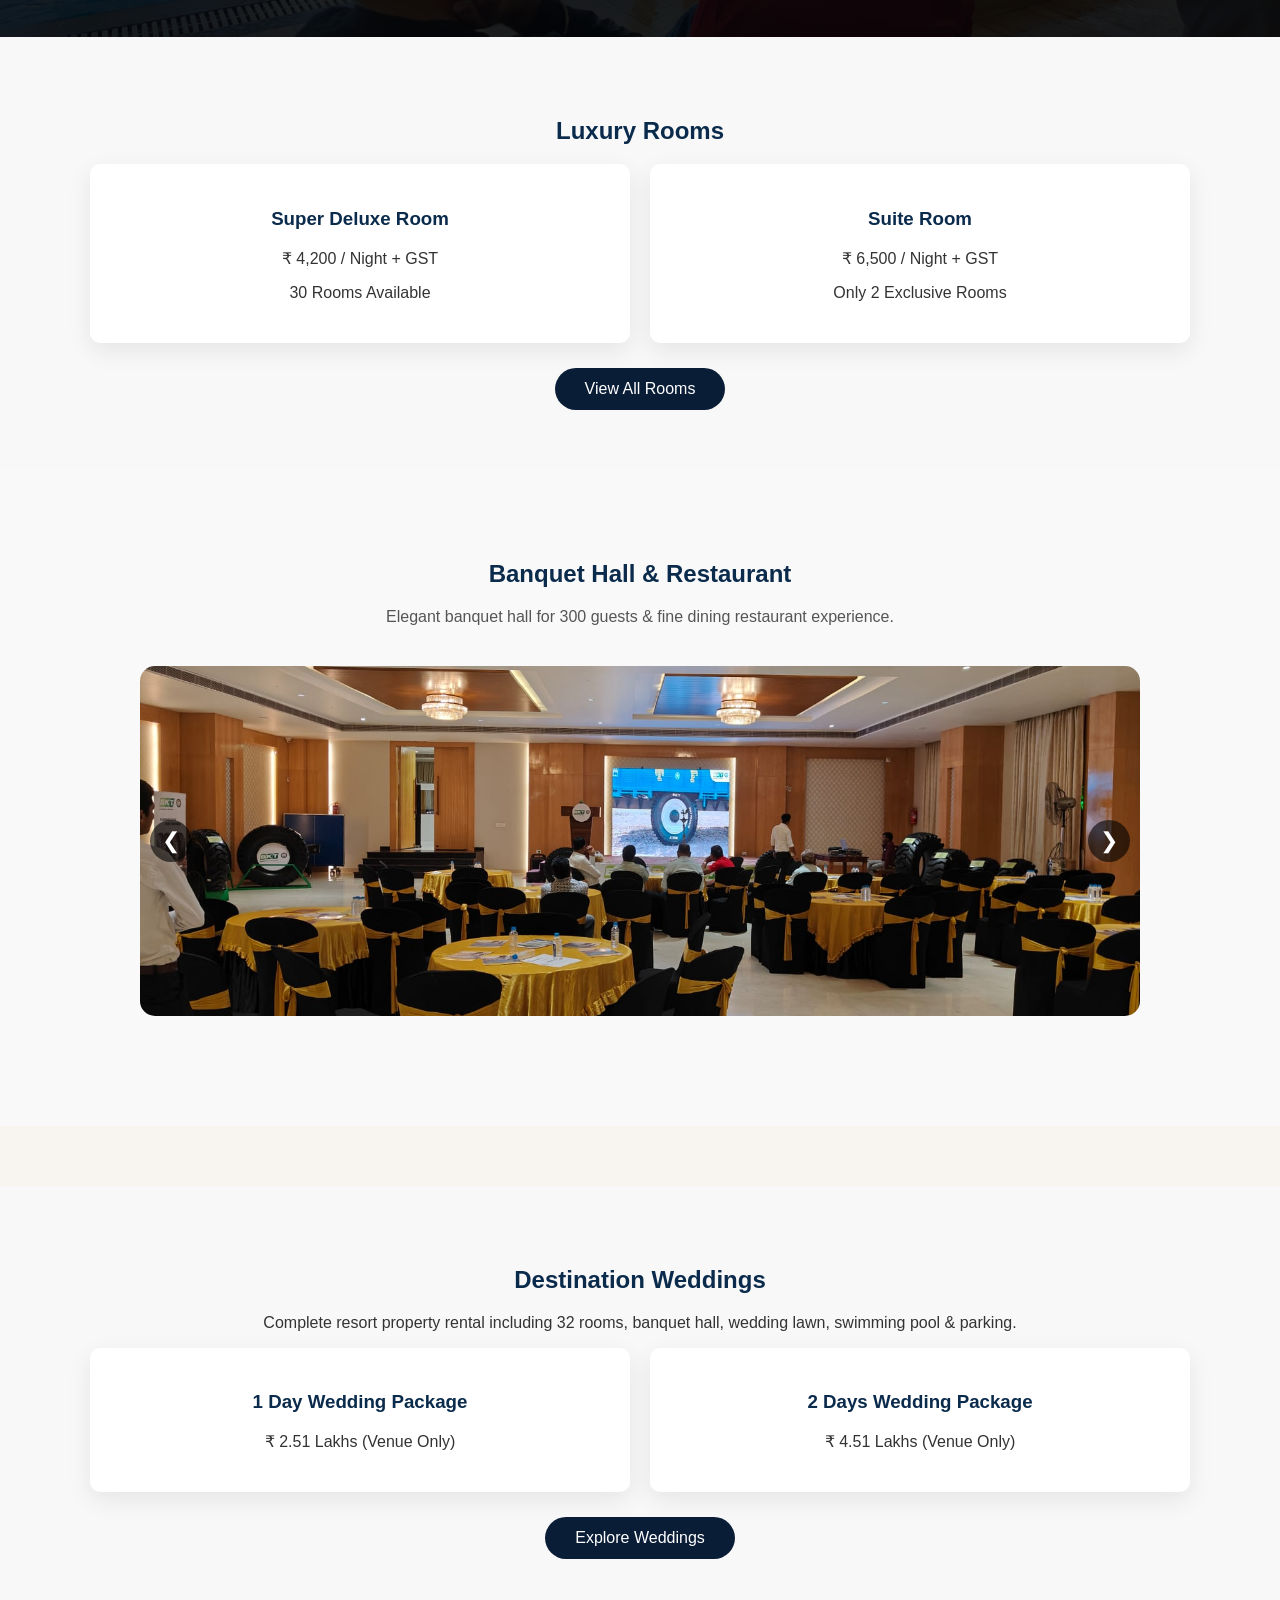
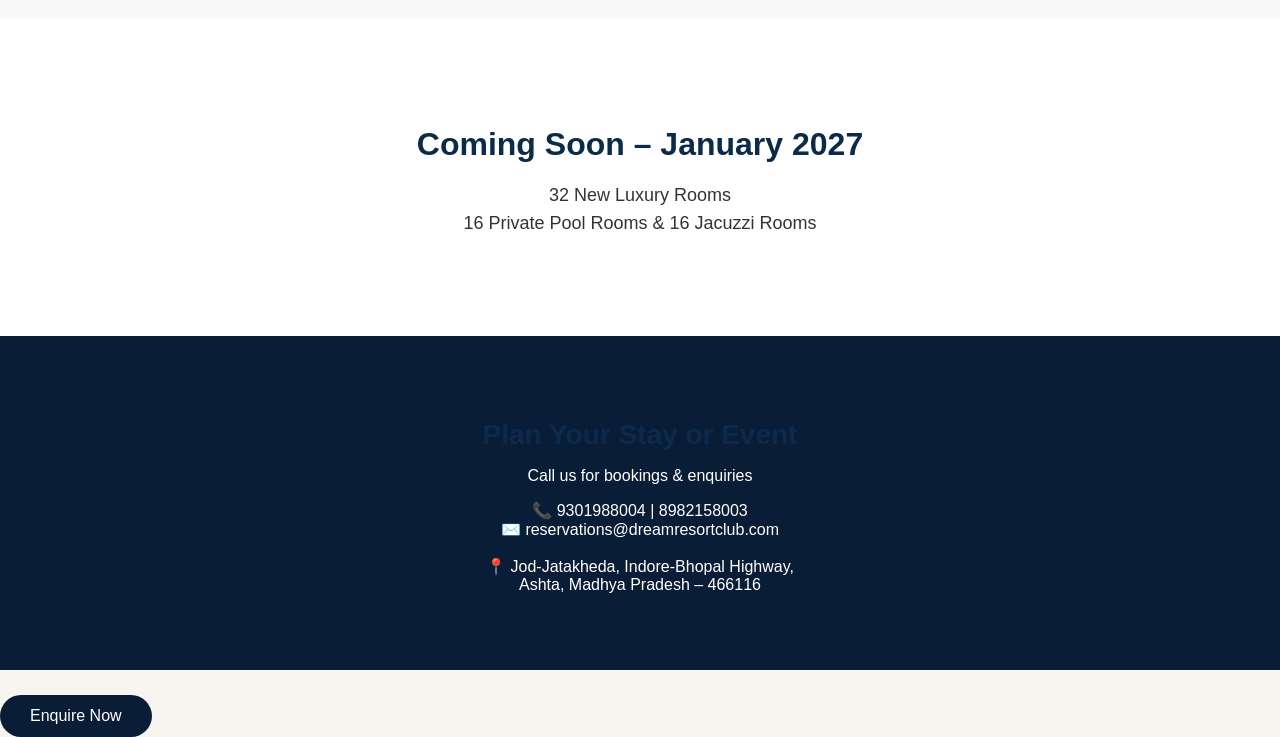
==== commit b2231153: "Update index.html" ====
--- a/index.html
+++ b/index.html
@@ -190,10 +190,7 @@
 
 </section>
 <div class="booknow-wrapper">
-<a href="javascript:void(0)" onclick="openPopup()" class="nav-btn">
-  Book Now
-</a>
-    
+
   </button>
 </div>
 
@@ -405,3 +402,4 @@
 
 
 
+
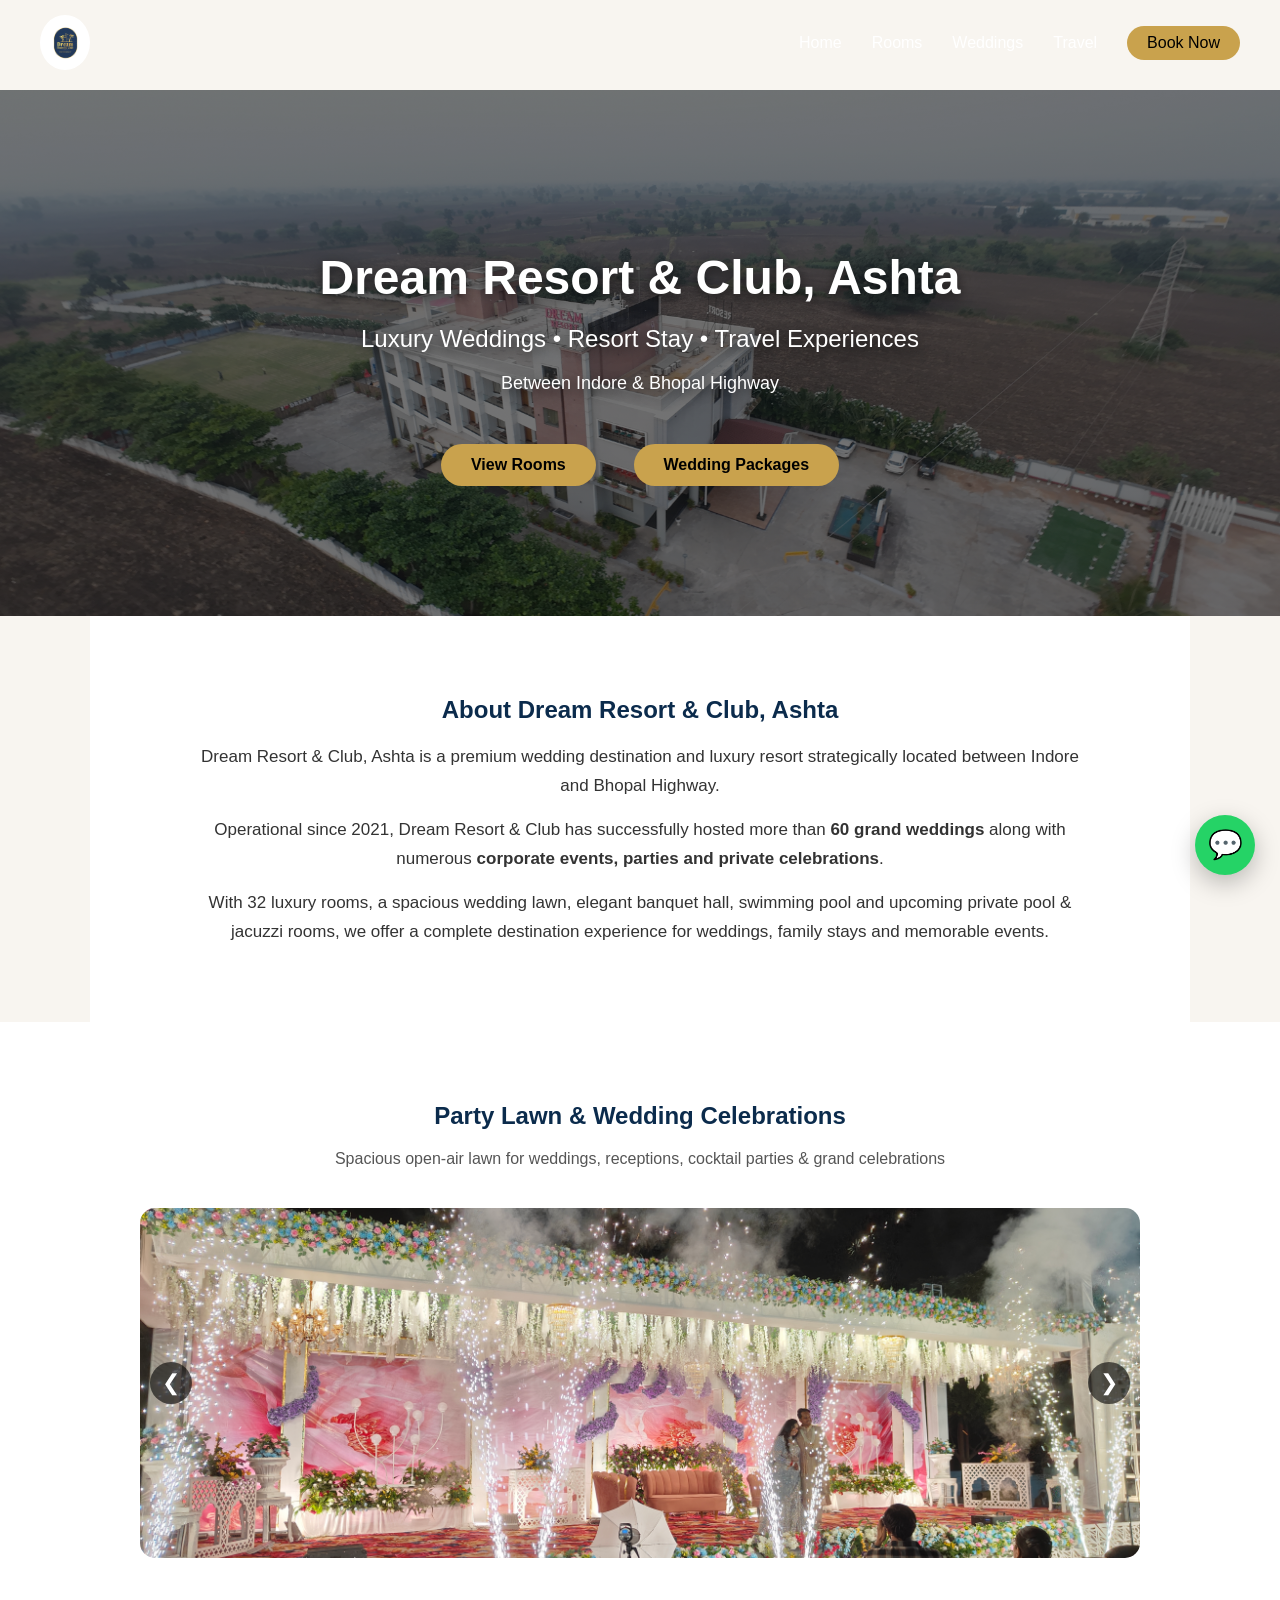
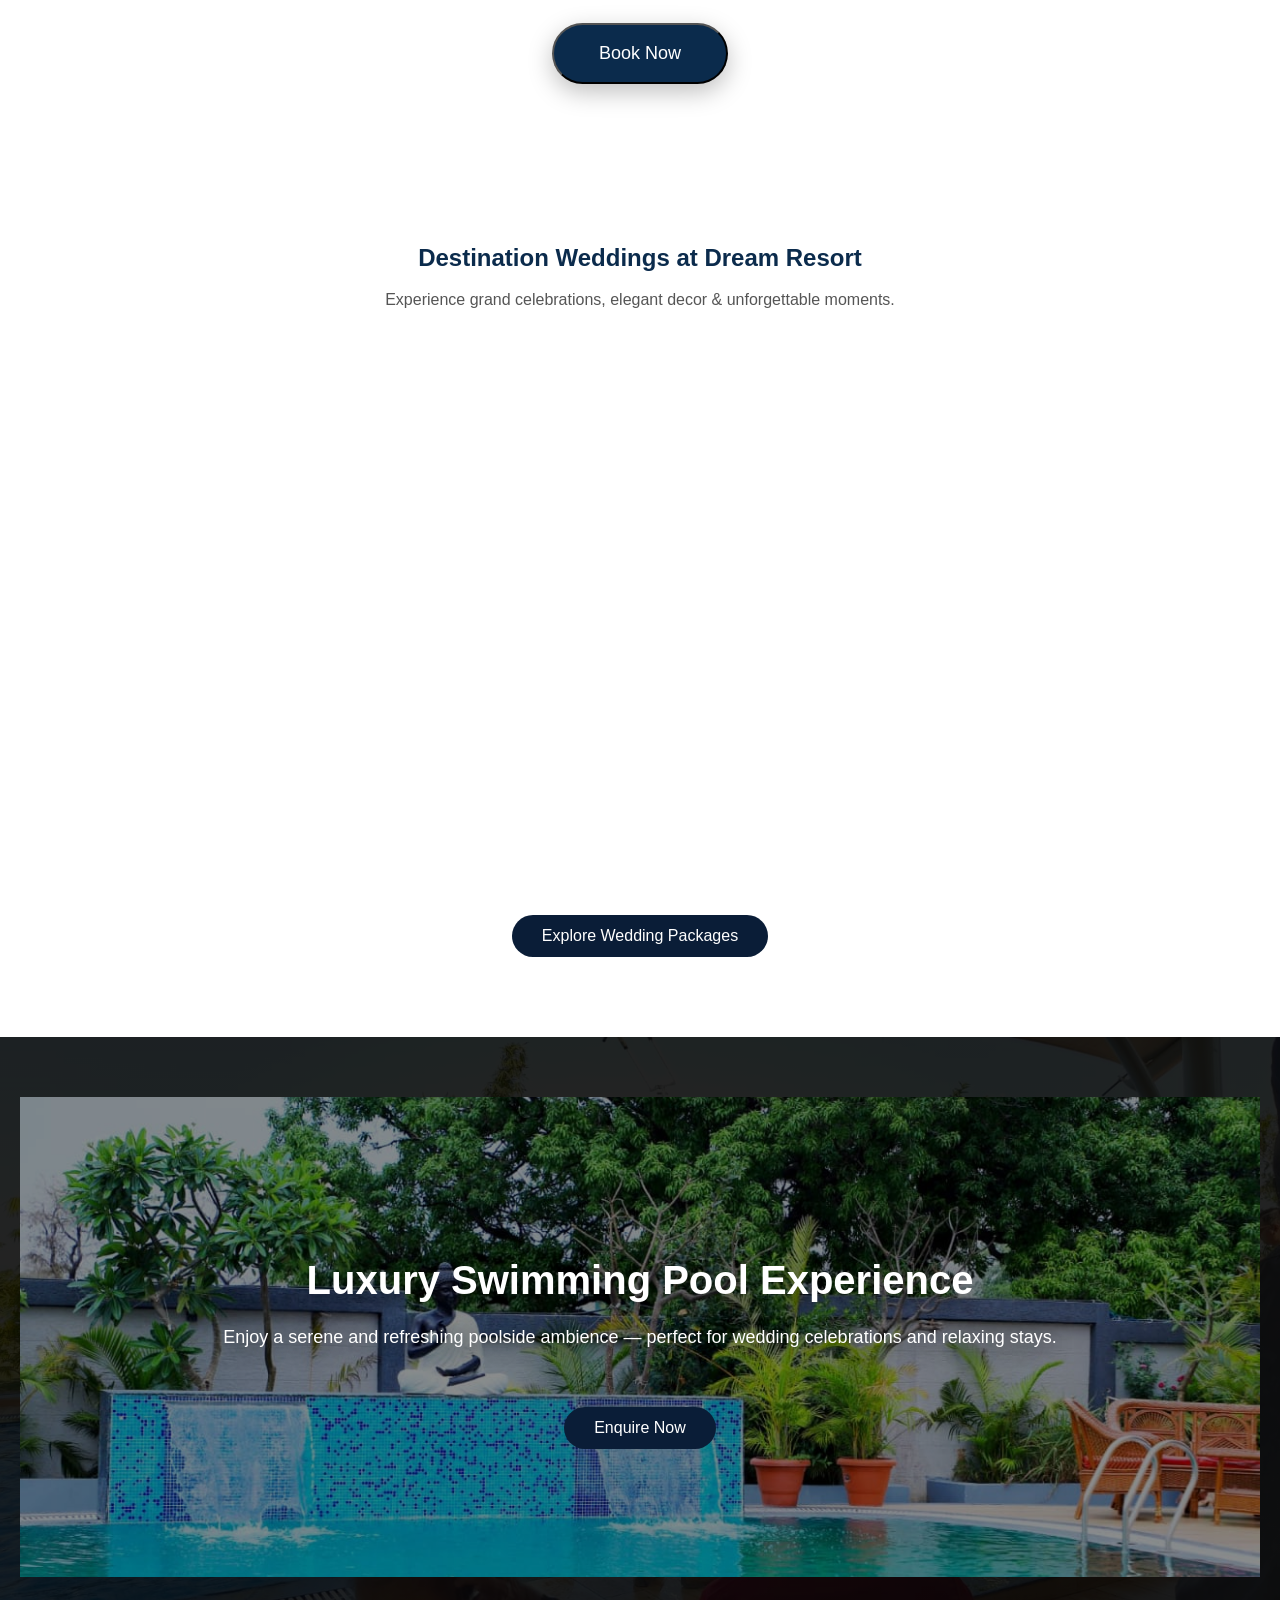
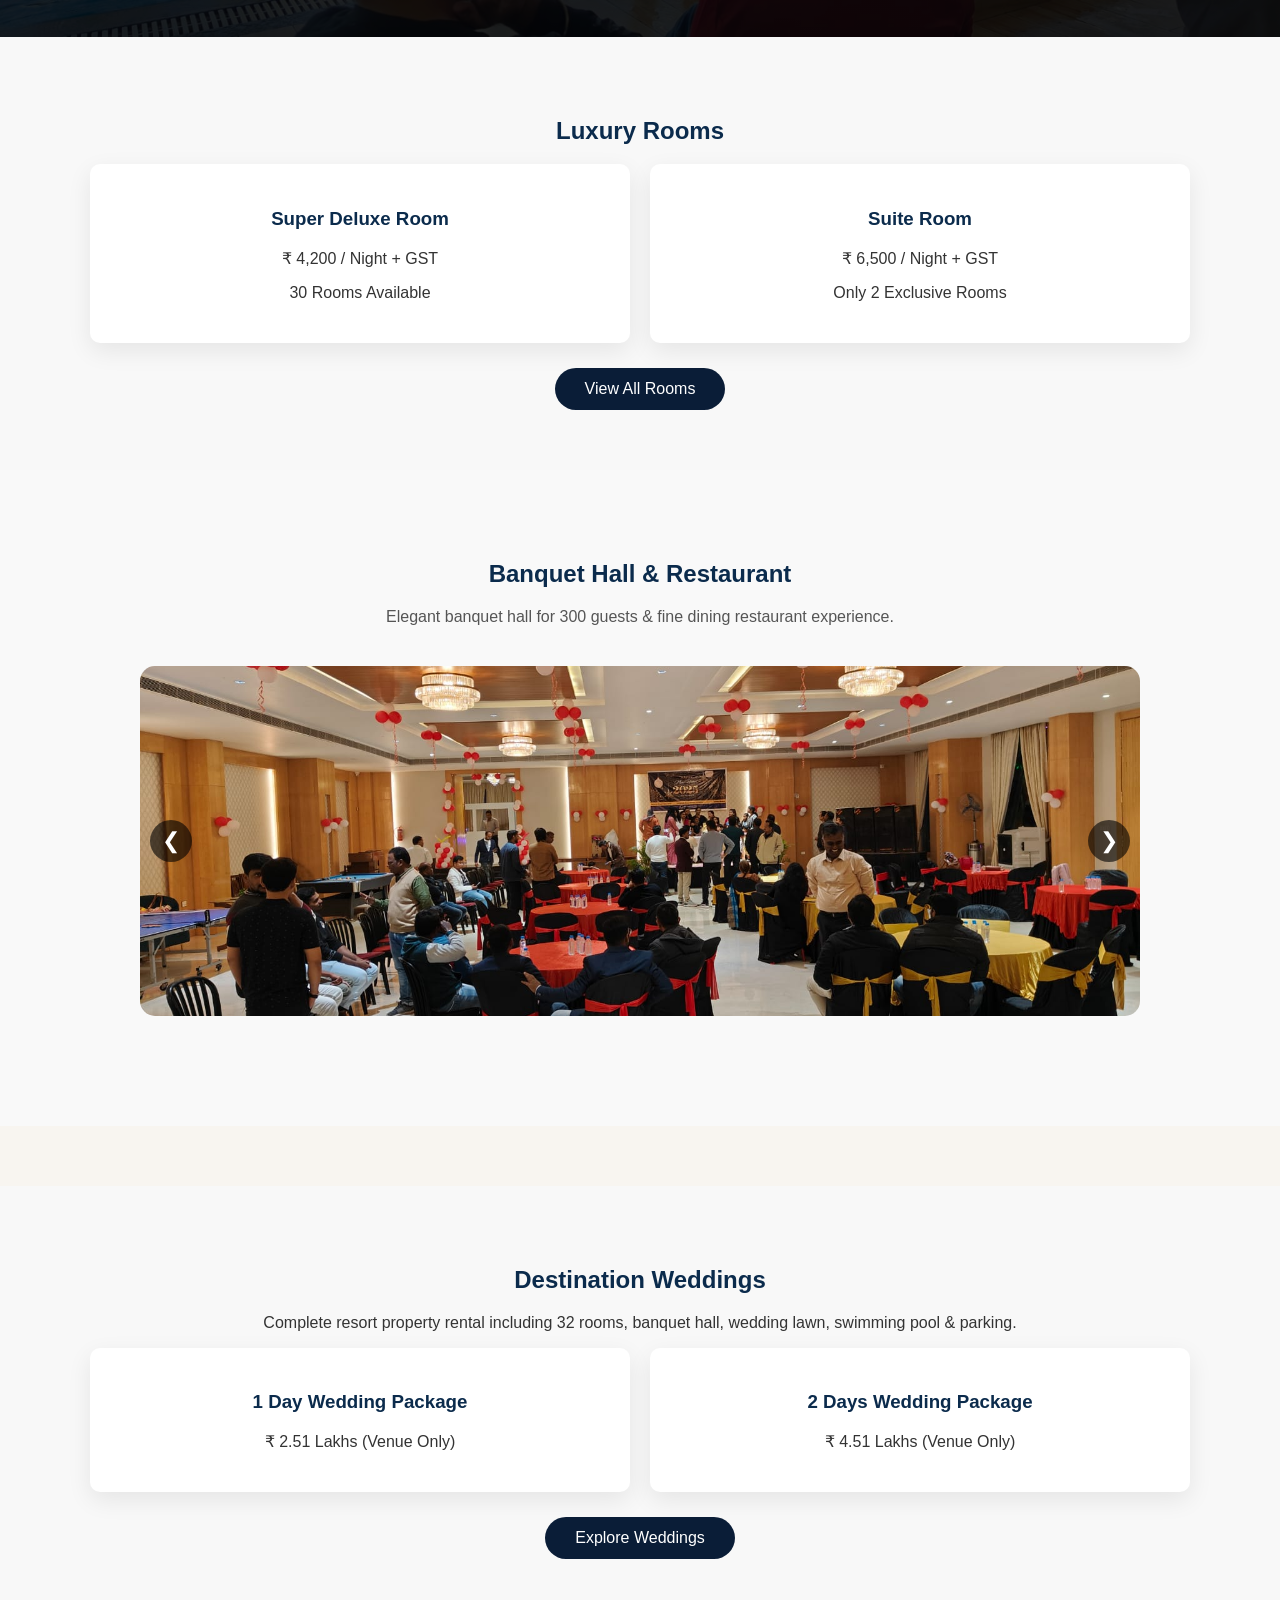
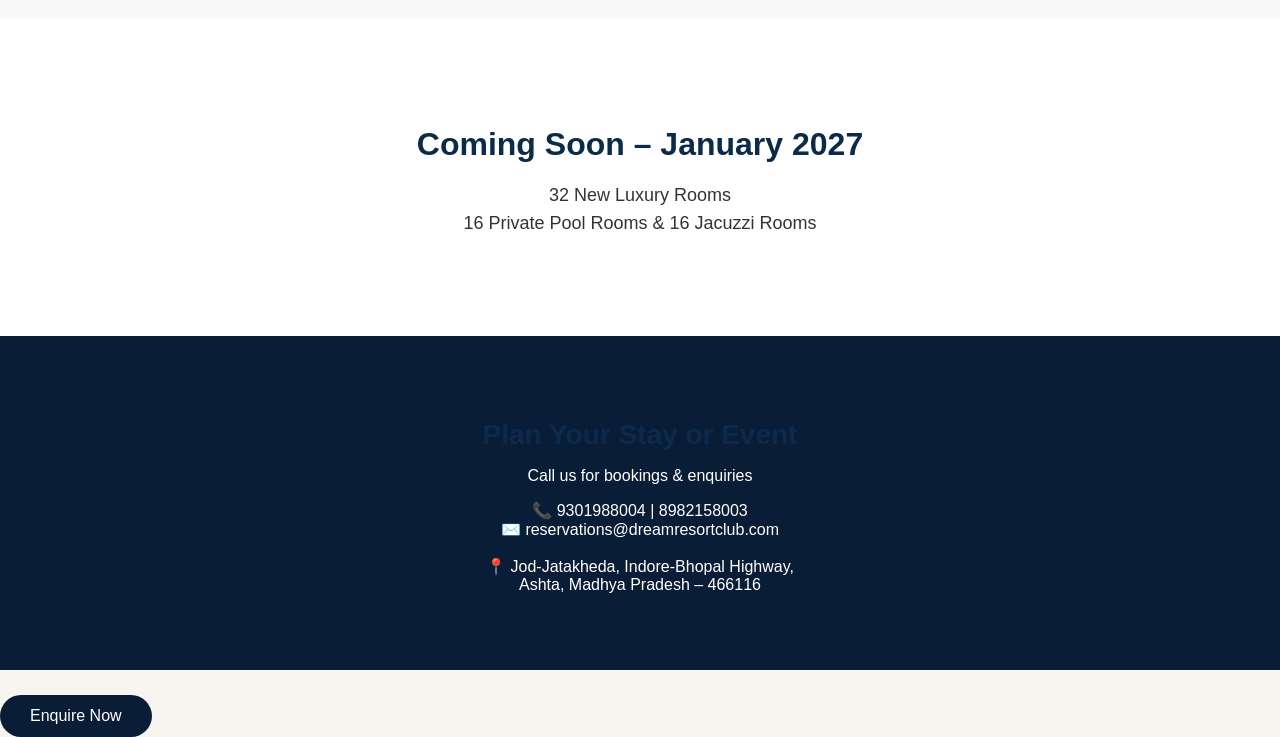
==== commit 1dea85a6: "Update index.html" ====
--- a/index.html
+++ b/index.html
@@ -346,6 +346,16 @@
   document.body.style.overflow = "auto";
 }
 </script>
+<script>
+window.addEventListener("scroll", function () {
+  const navbar = document.getElementById("navbar");
+  if (window.scrollY > 50) {
+    navbar.classList.add("scrolled");
+  } else {
+    navbar.classList.remove("scrolled");
+  }
+});
+</script>
 
 
 </body>
@@ -403,3 +413,4 @@
 
 
 
+
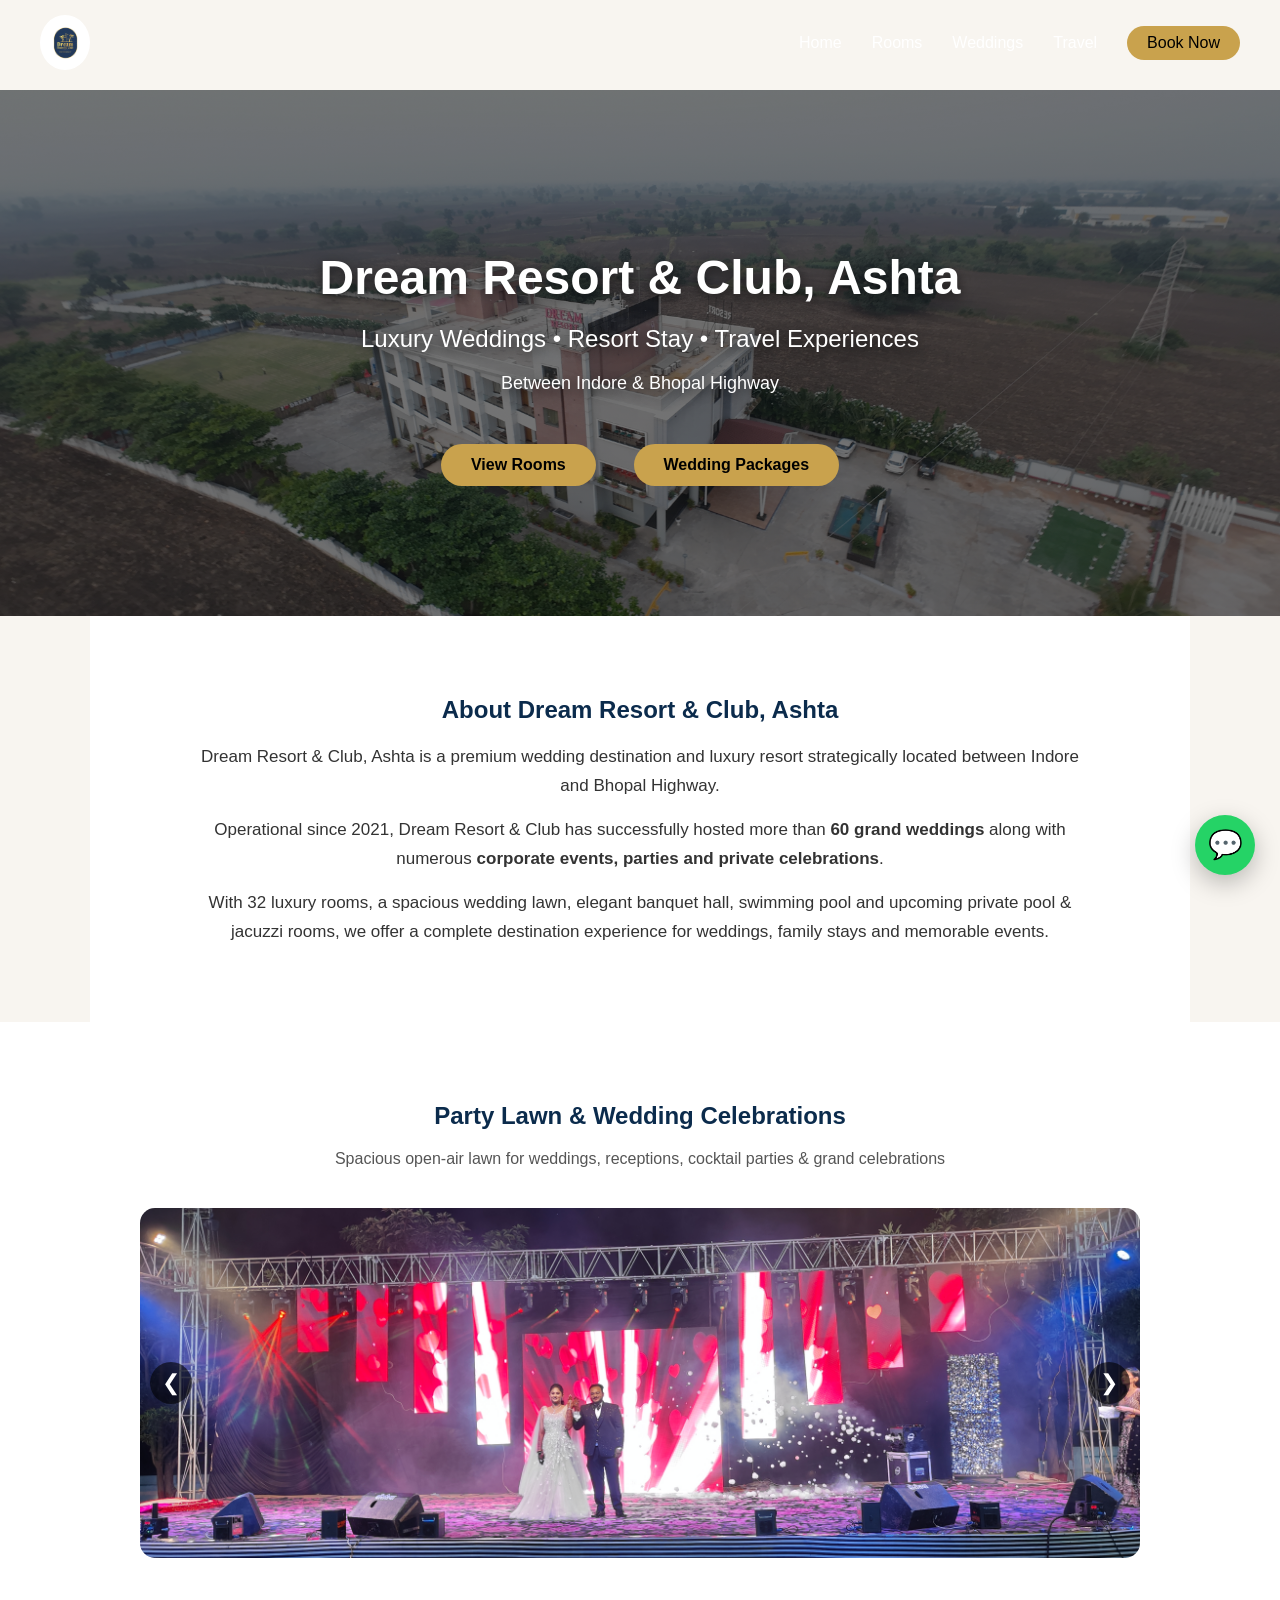
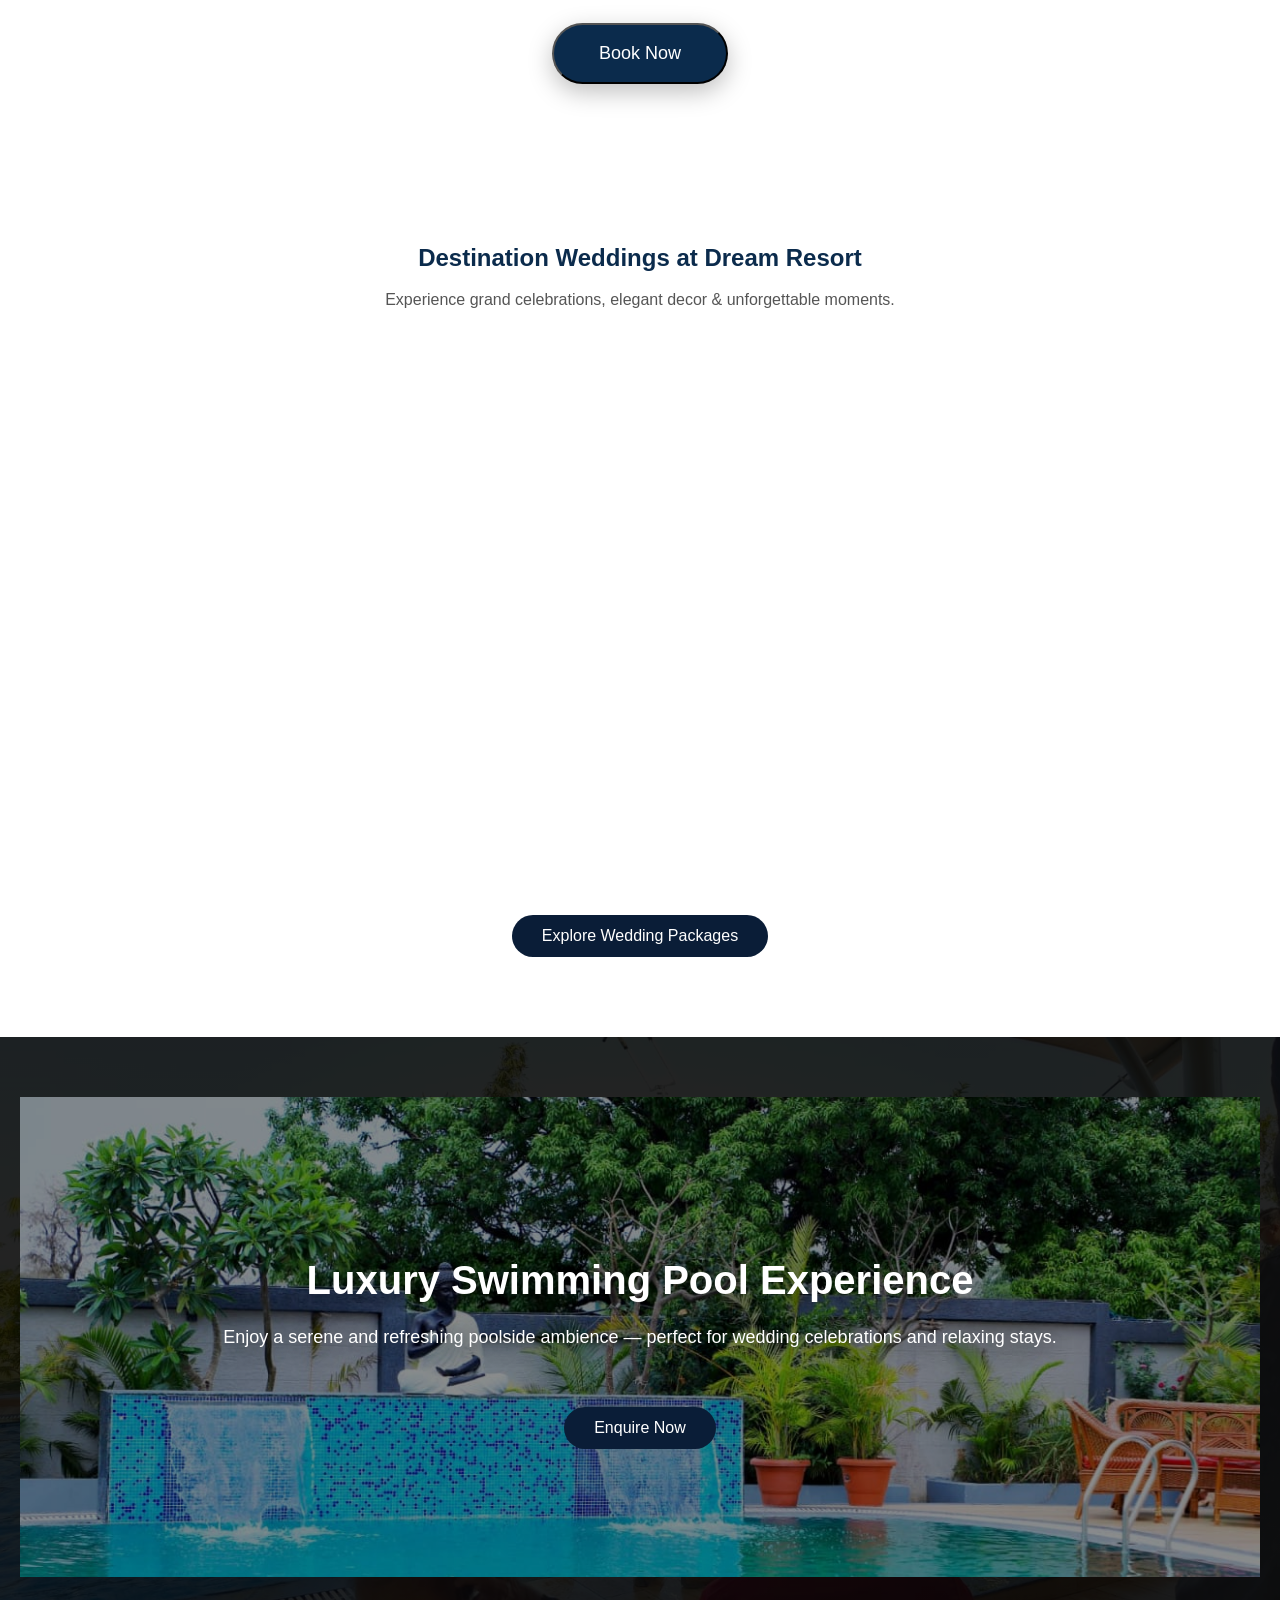
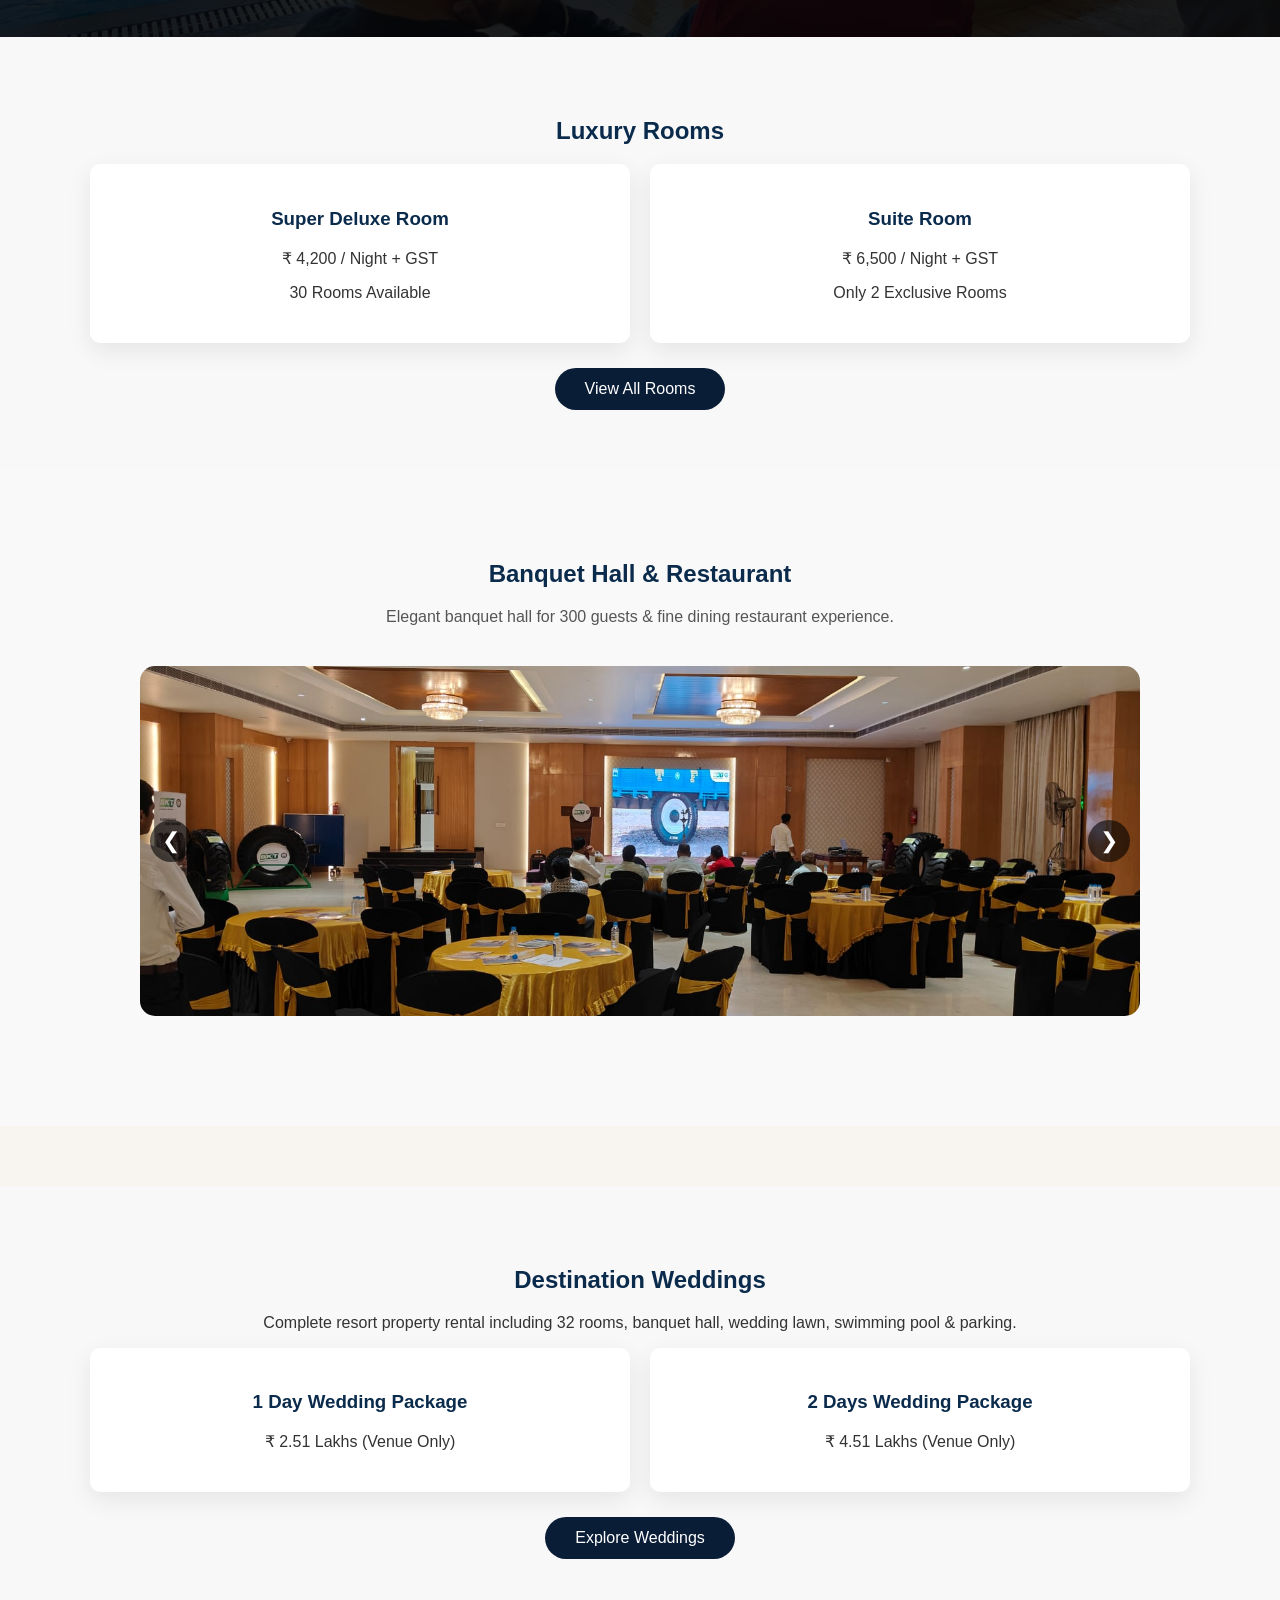
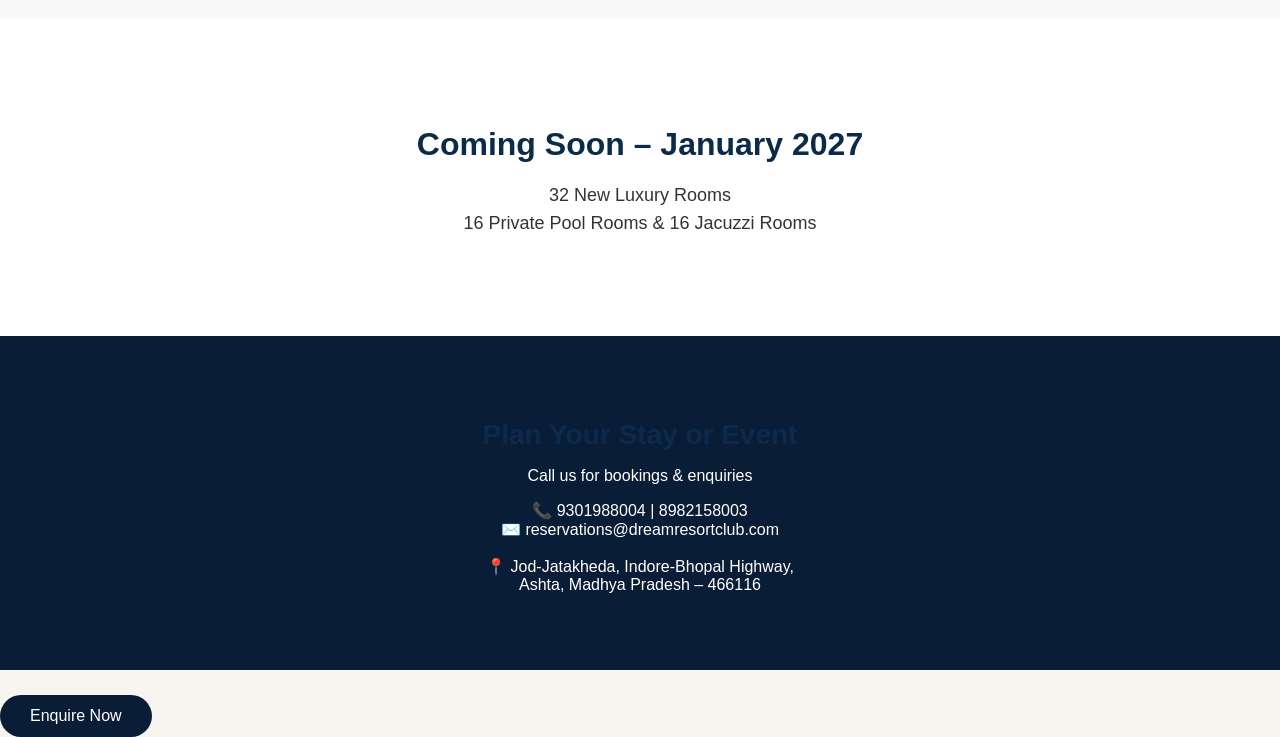
==== commit 0d0a2f77: "Update index.html" ====
--- a/index.html
+++ b/index.html
@@ -414,3 +414,4 @@
 
 
 
+
--- a/assets/css/style.css
+++ b/assets/css/style.css
@@ -1272,4 +1272,18 @@
 
 .section-slider .prev { left: 10px; }
 .section-slider .next { right: 10px; }
-
+/* FINAL NAVBAR FIX */
+.navbar {
+  position: fixed;
+  top: 0;
+  width: 100%;
+  background: transparent;
+  transition: 0.3s ease;
+  z-index: 9999;
+}
+
+.navbar.scrolled {
+  background: #0b2b4c !important;
+}
+
+
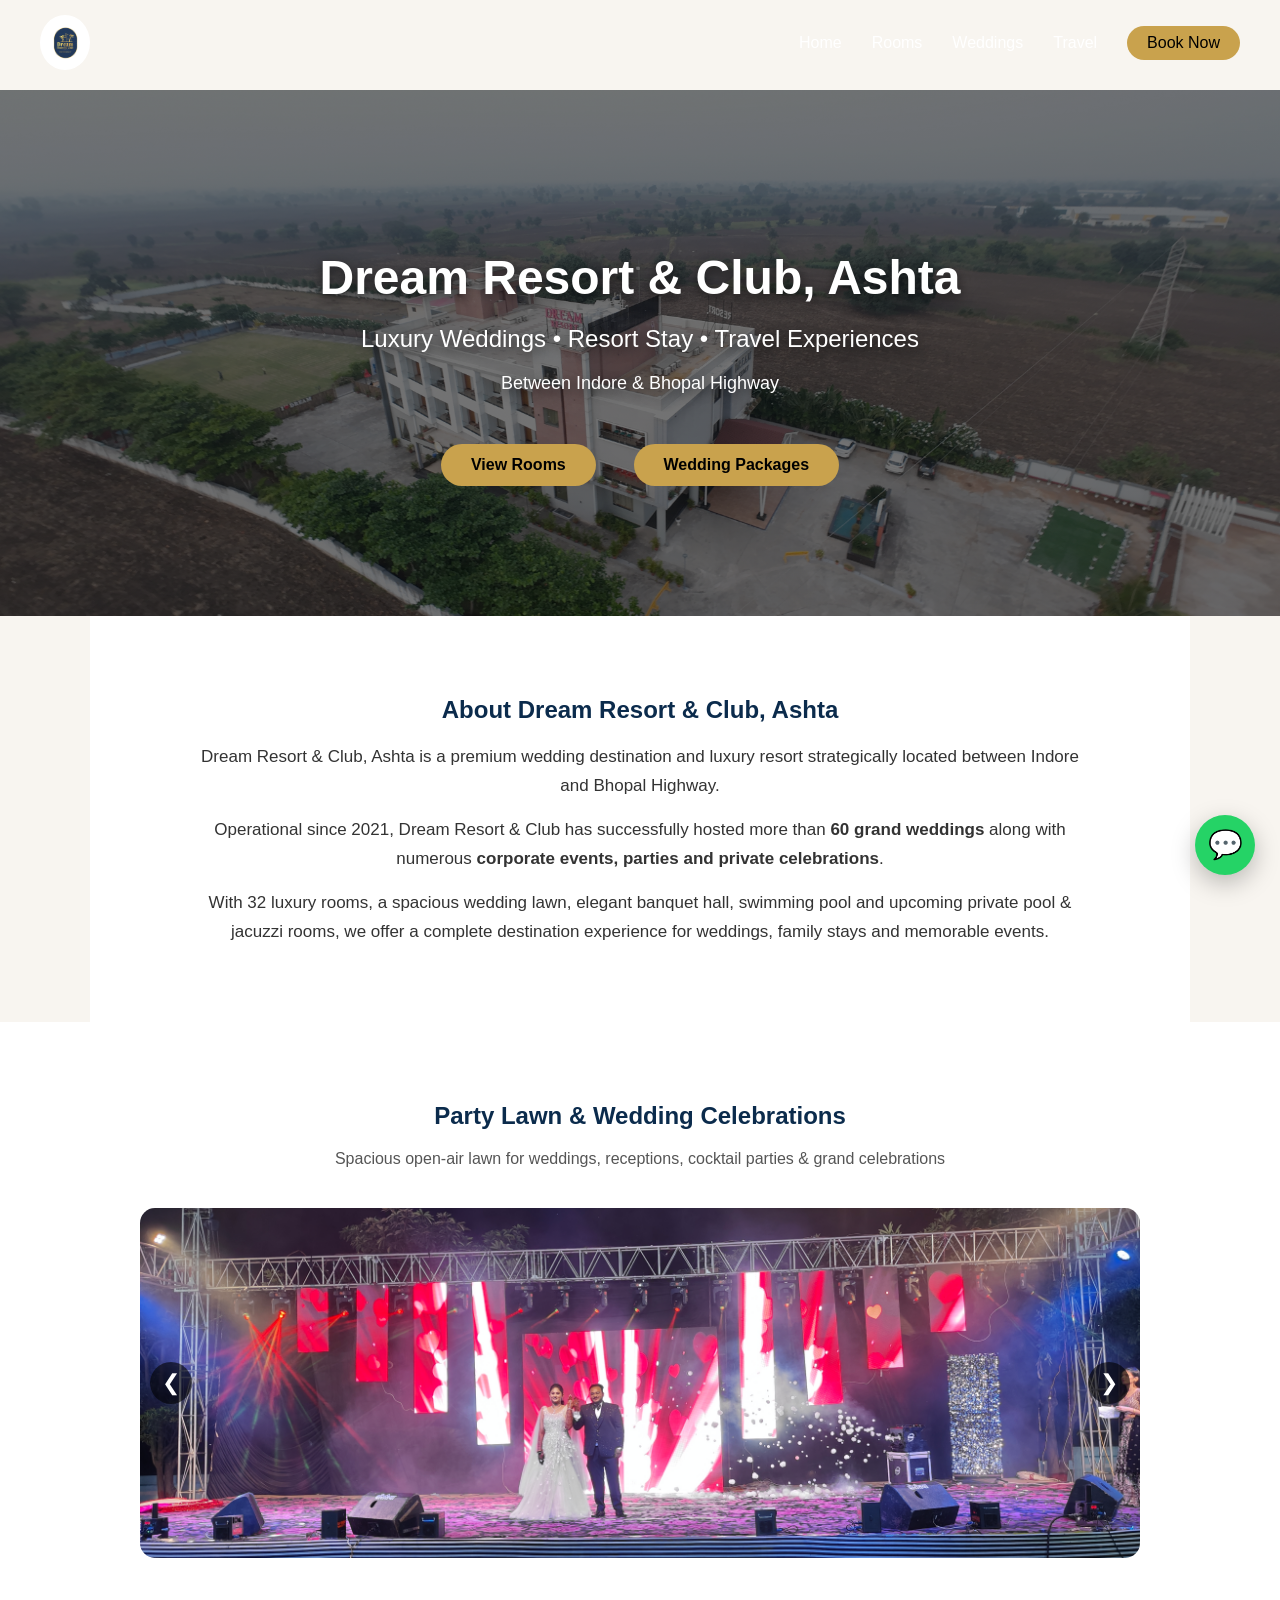
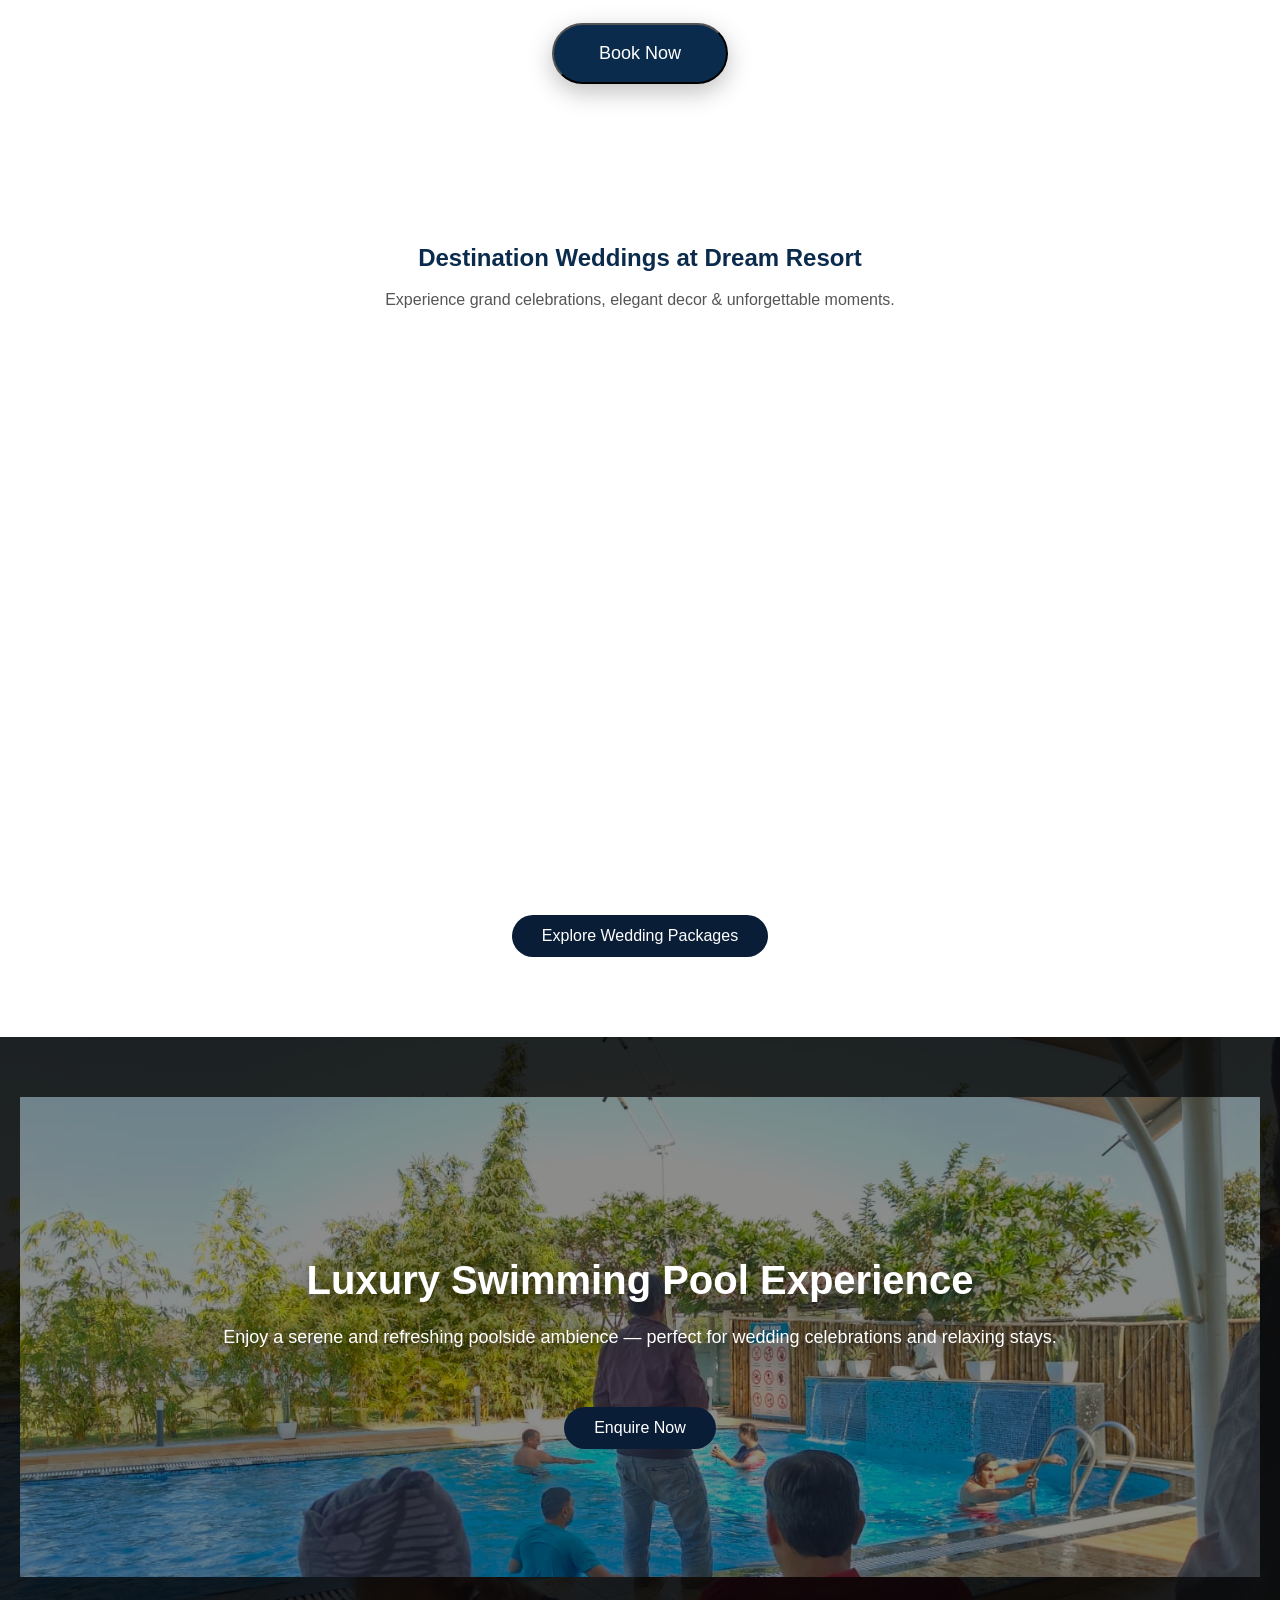
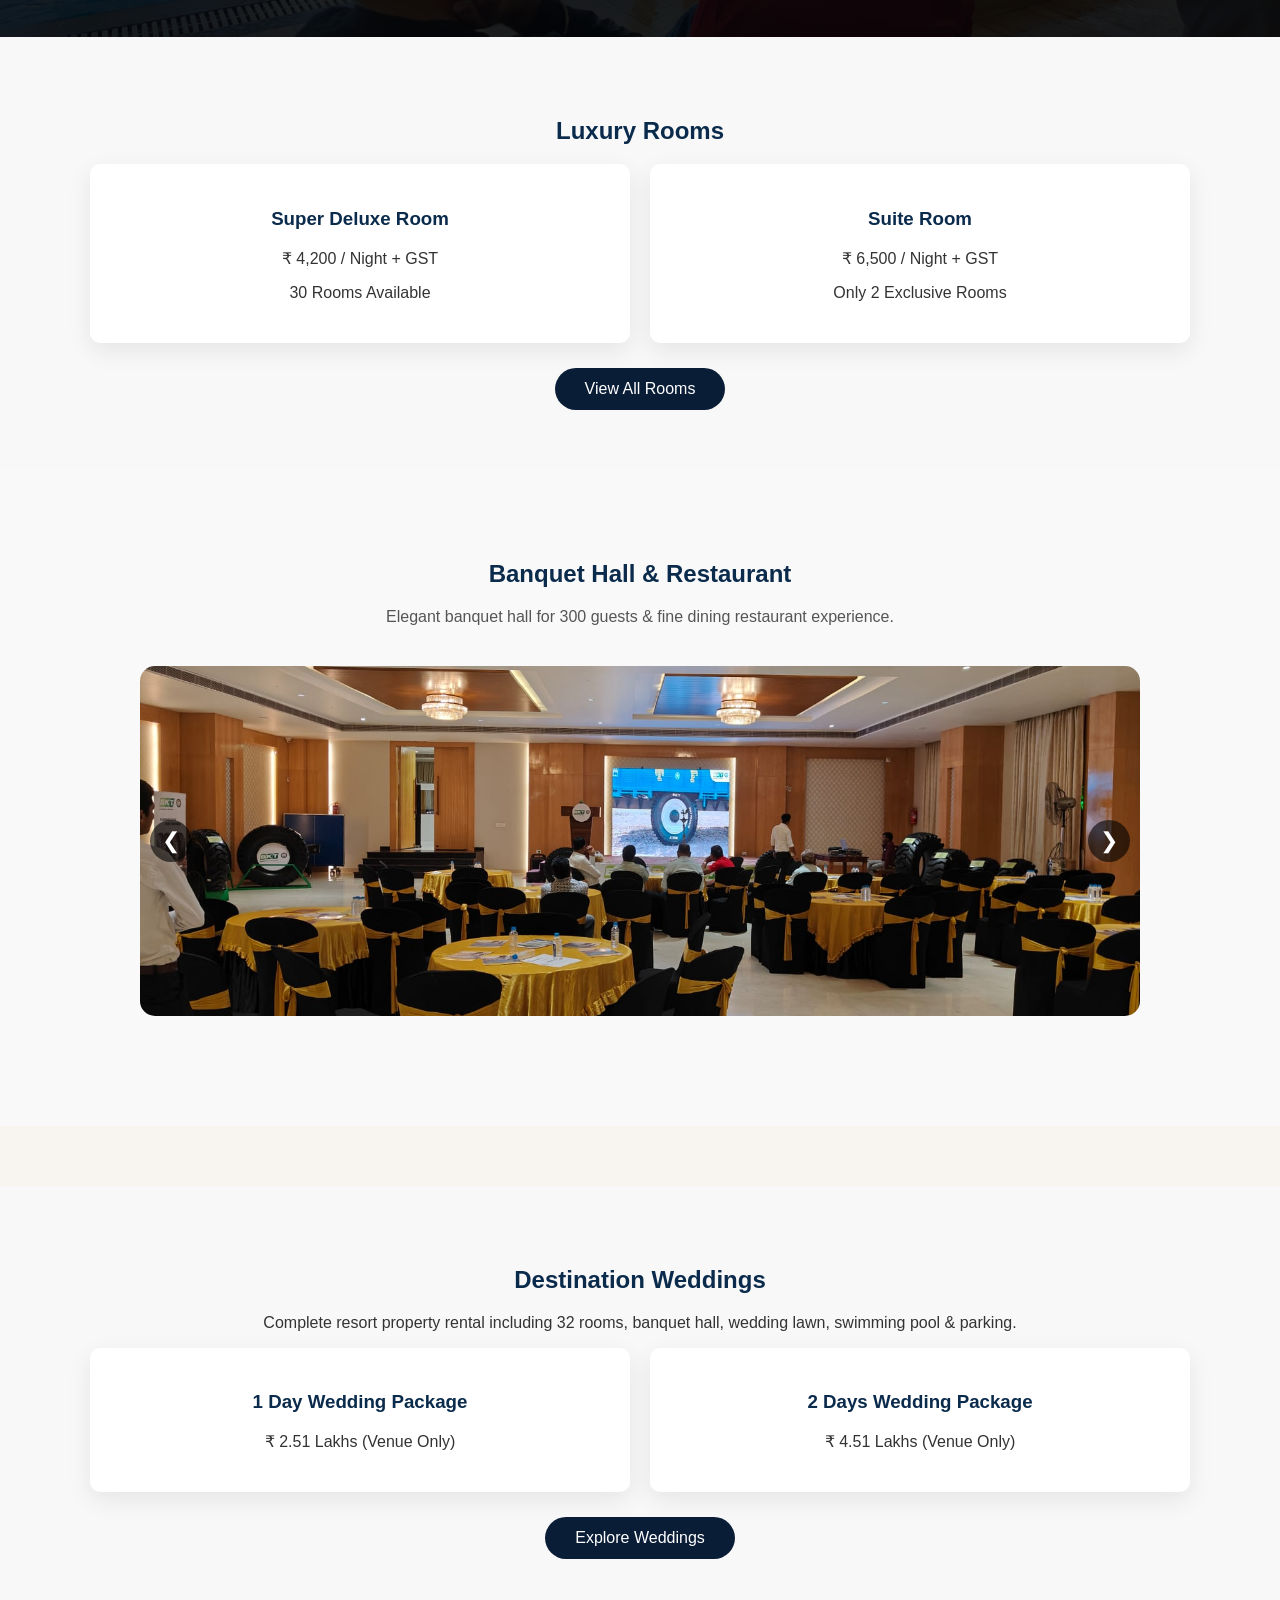
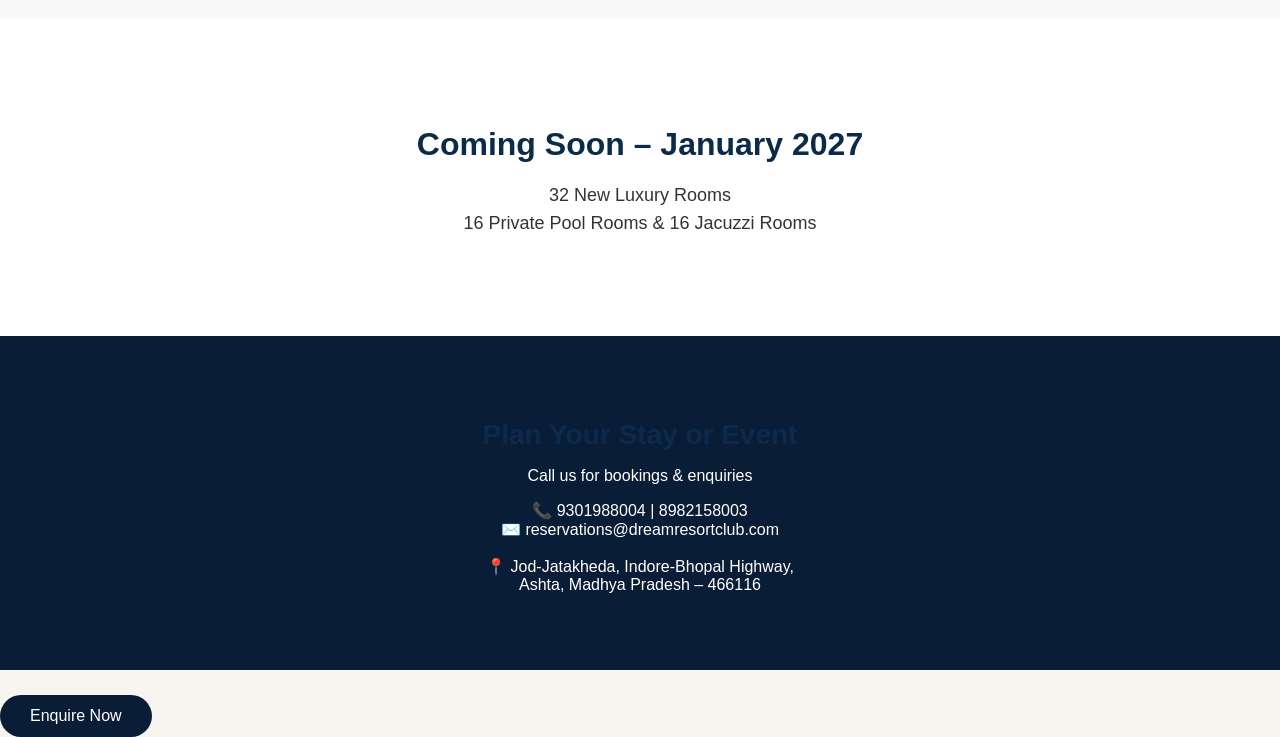
==== commit fce93407: "Update index.html" ====
--- a/index.html
+++ b/index.html
@@ -1,5 +1,13 @@
 <!DOCTYPE html>
 <html lang="en">
+<!-- Google Analytics -->
+<script async src="https://www.googletagmanager.com/gtag/js?id=G-XXXXXXXXXX"></script>
+<script>
+  window.dataLayer = window.dataLayer || [];
+  function gtag(){dataLayer.push(arguments);}
+  gtag('js', new Date());
+ gtag('config', 'G-09WLREPXGD');
+</script>
 
 <head>
     <meta charset="UTF-8" />
@@ -415,3 +423,4 @@
 
 
 
+
--- a/assets/css/style.css
+++ b/assets/css/style.css
@@ -1285,5 +1285,26 @@
 .navbar.scrolled {
   background: #0b2b4c !important;
 }
-
-
+.navbar.scrolled {
+  background: #0b2b4c !important;
+}
+.pdf-btn-wrapper .btn {
+  display: inline-block;
+  padding: 14px 35px;
+  font-size: 16px;
+}
+.pdf-btn-wrapper .btn {
+  display: inline-block;
+  padding: 14px 35px;
+  font-size: 16px;
+}
+.wedding-page .btn {
+  display: inline-block;
+  margin: 0 auto;
+}
+
+
+
+
+
+
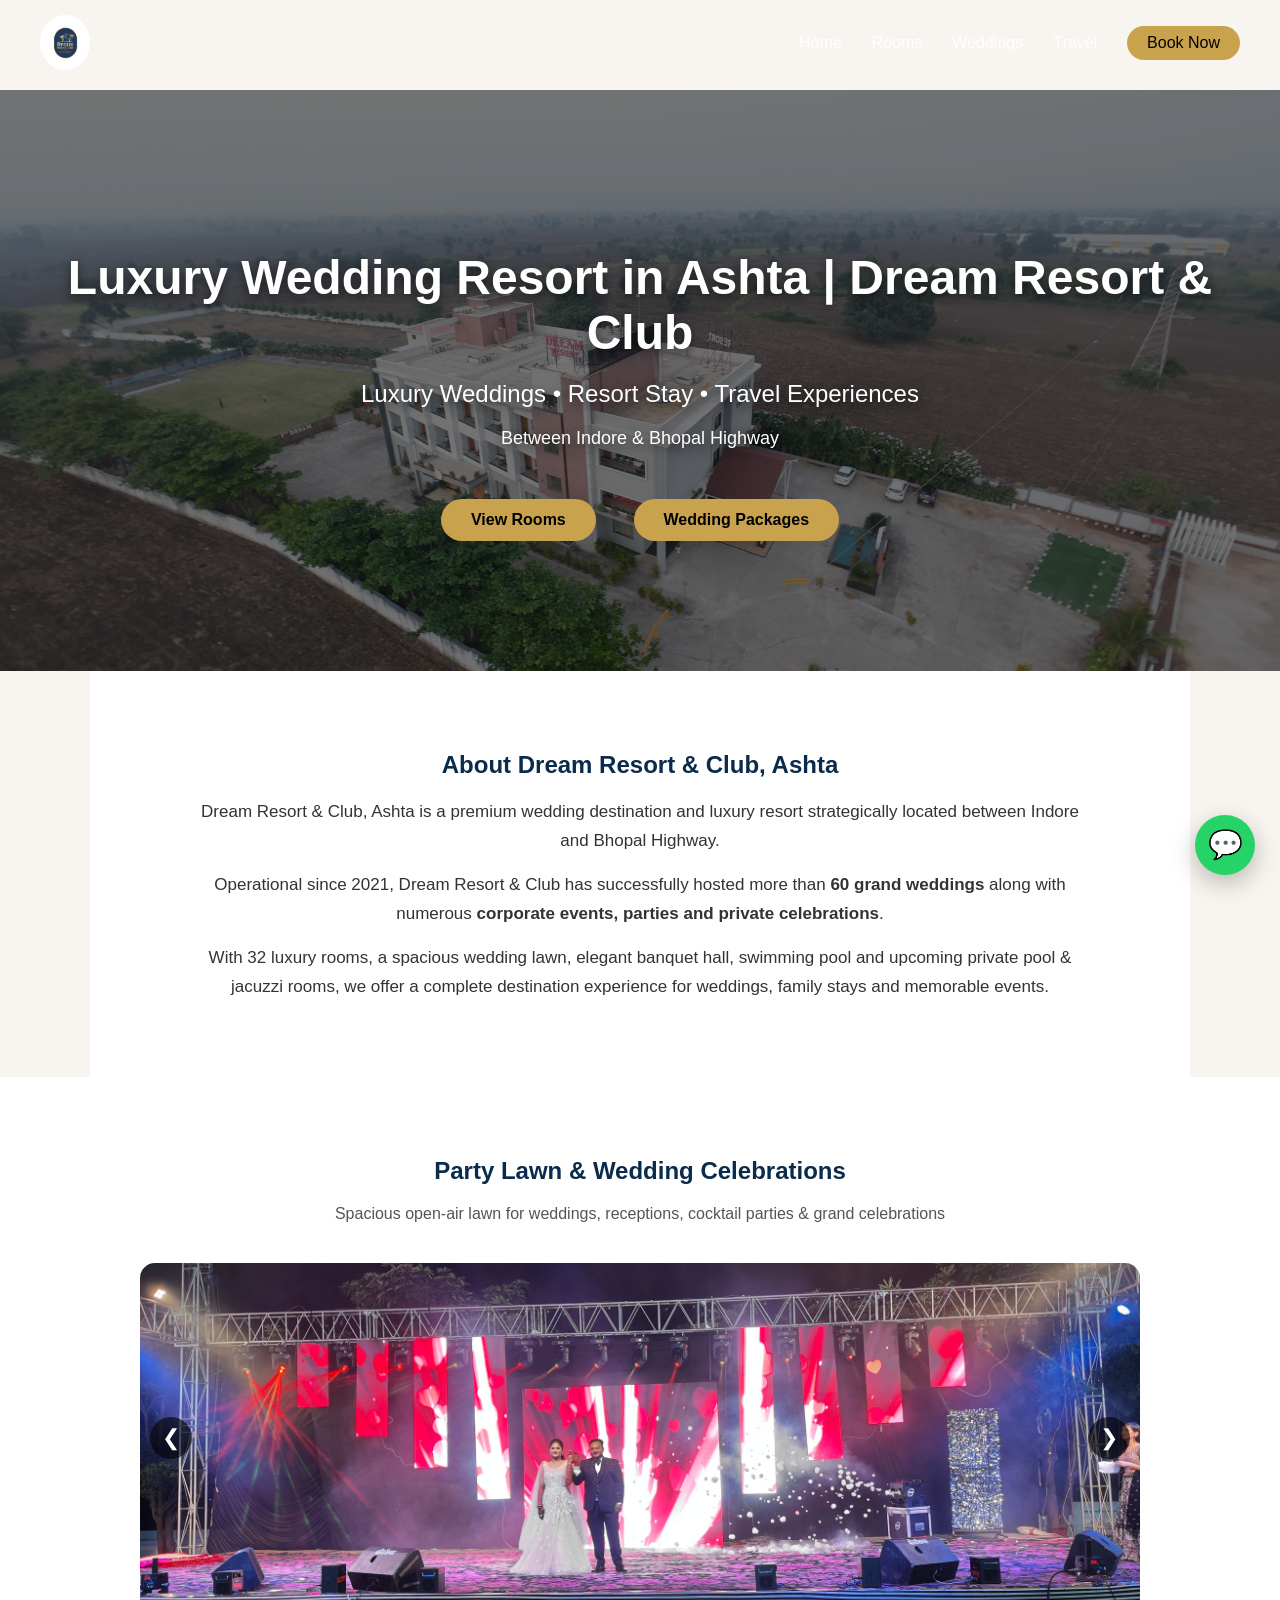
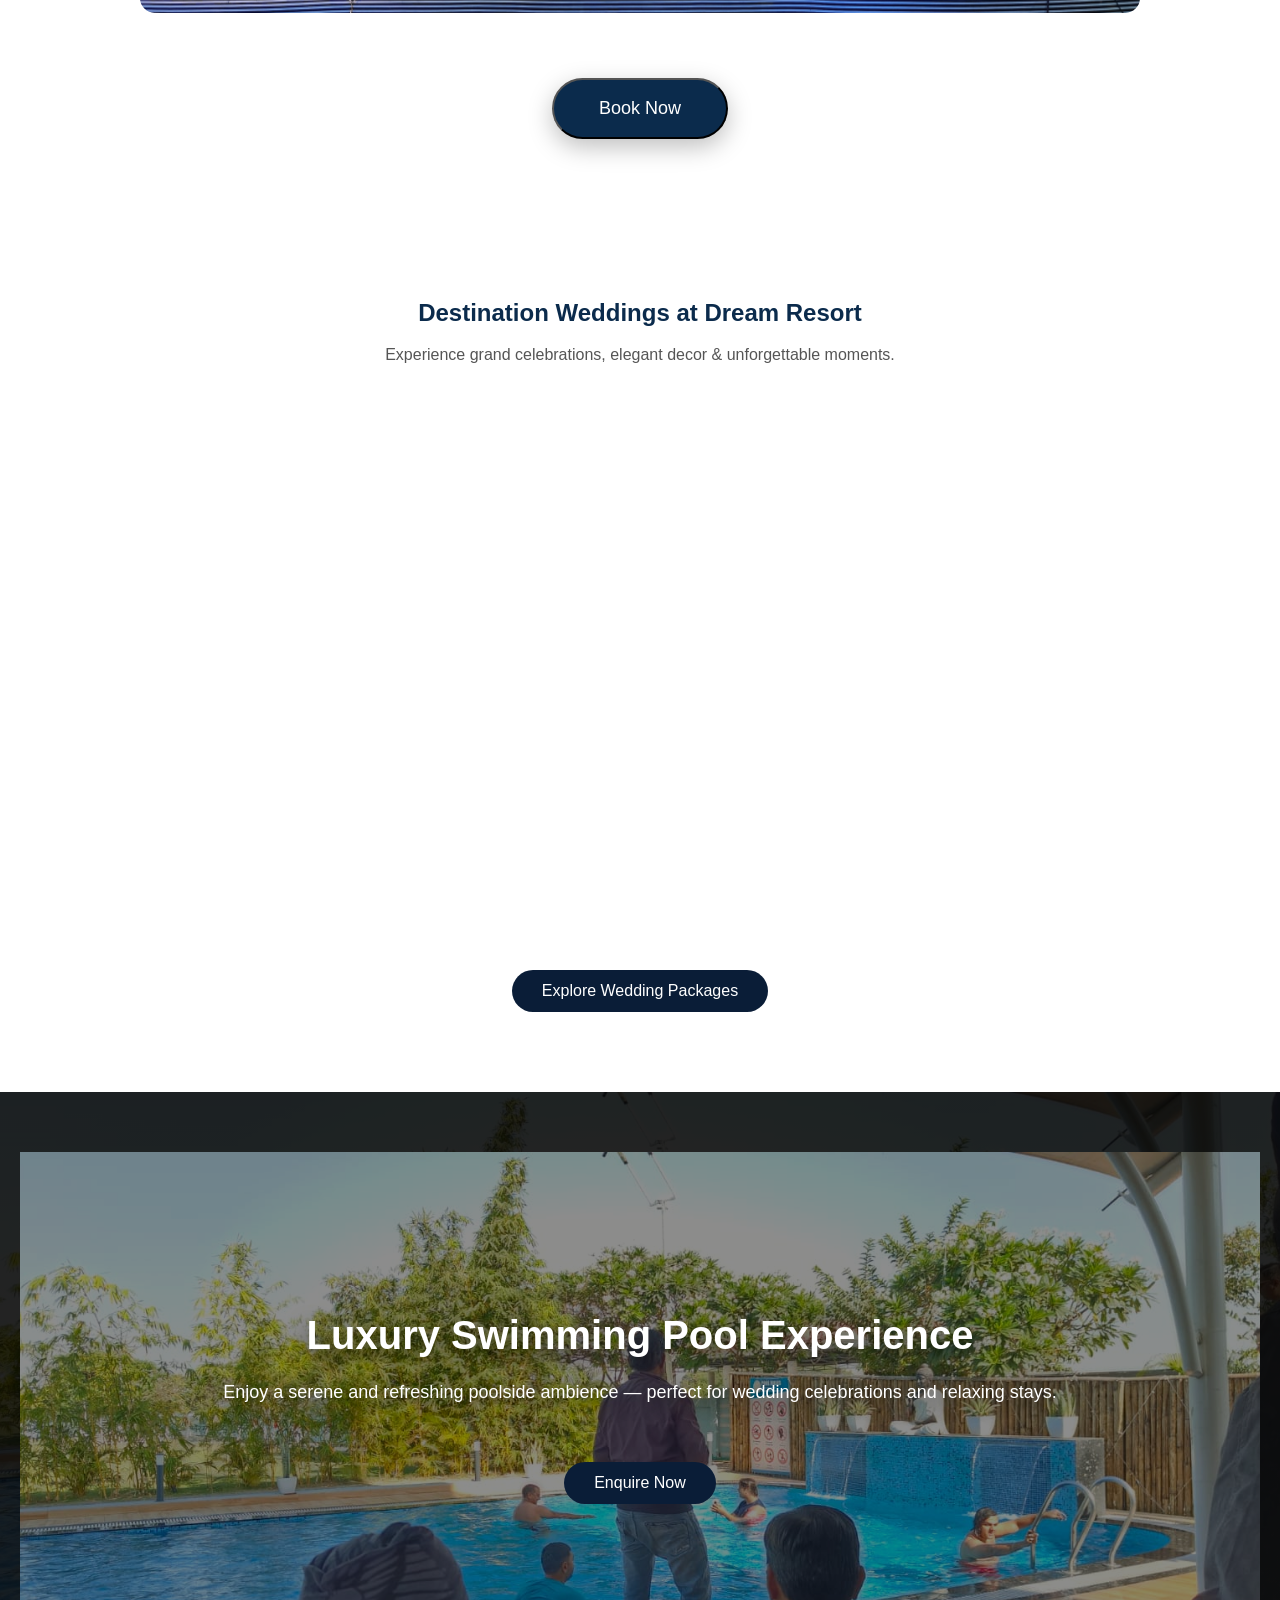
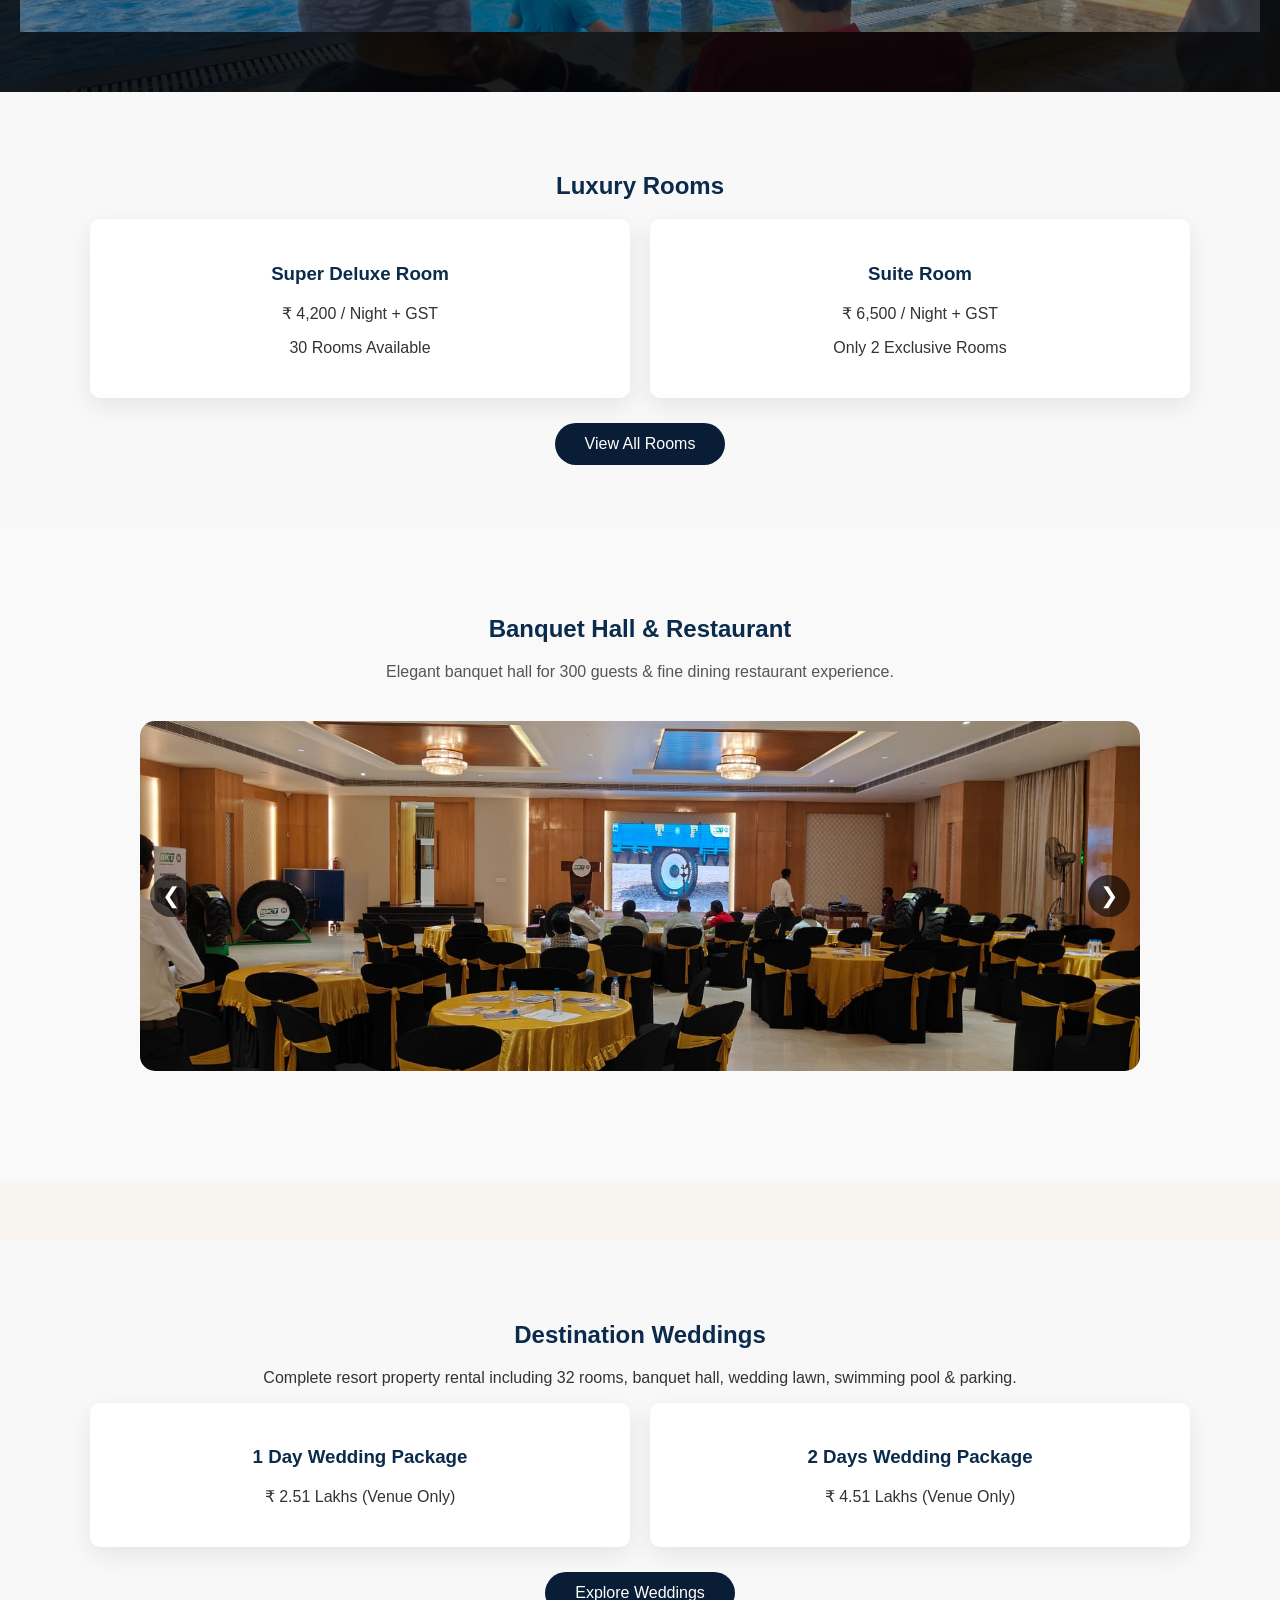
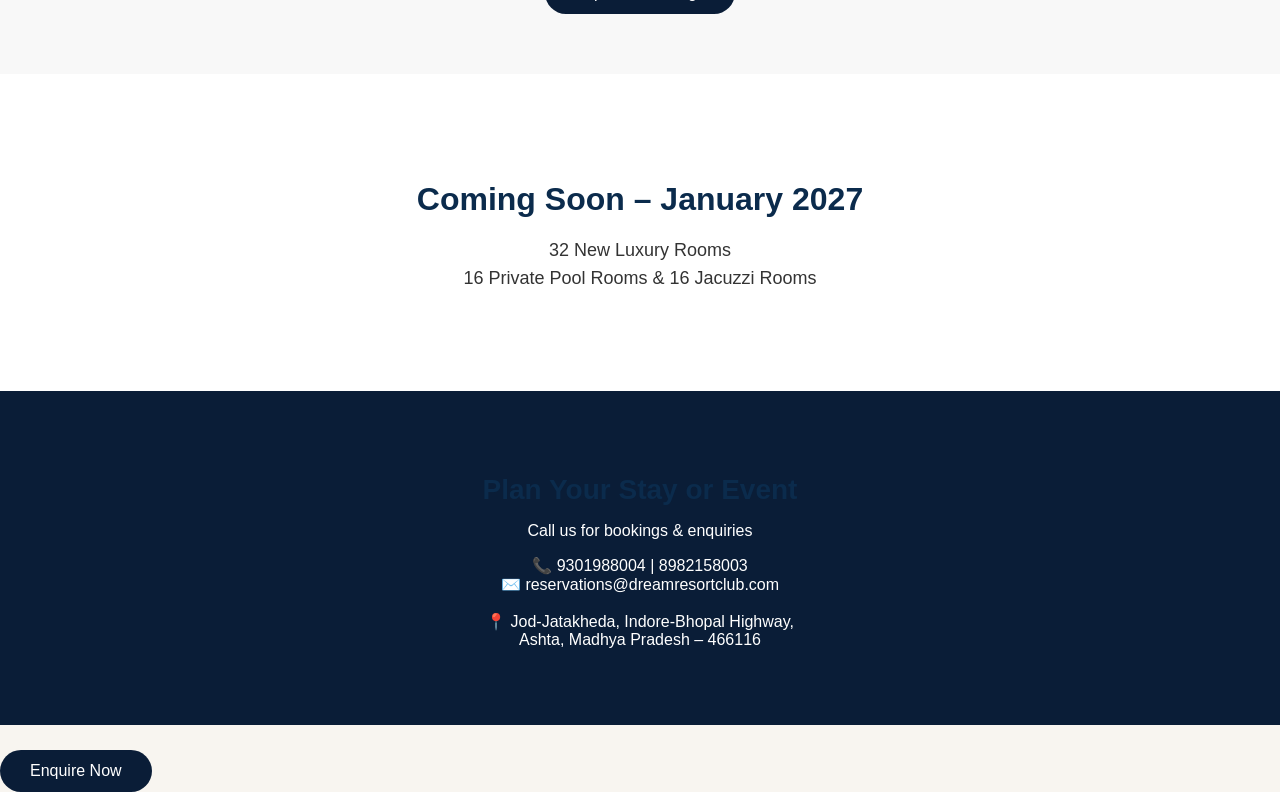
==== commit 738a7bf1: "Update index.html" ====
--- a/index.html
+++ b/index.html
@@ -11,7 +11,10 @@
 
 <head>
     <meta charset="UTF-8" />
-    <title>Dream Resort & Club, Ashta</title>
+  <title>Dream Resort & Club Ashta | Best Wedding Resort Near Indore & Bhopal</title>
+
+<meta name="description" content="Dream Resort & Club Ashta is a premium wedding destination resort near Indore and Bhopal highway. 32 luxury rooms, banquet hall, party lawn & swimming pool available for destination weddings and events.">
+
     <link rel="stylesheet" href="assets/css/style.css" />
 </head>
 
@@ -46,9 +49,9 @@
     text-align: center;
   "
 >
-  <h1 style="font-size:48px; margin-bottom:15px;">
-    Dream Resort & Club, Ashta
-  </h1>
+<h1 style="font-size:48px; margin-bottom:15px;">
+    Luxury Wedding Resort in Ashta | Dream Resort & Club
+</h1>
 
   <h2 style="font-weight:400;">
     Luxury Weddings • Resort Stay • Travel Experiences
@@ -424,3 +427,5 @@
 
 
 
+
+
--- a/assets/css/style.css
+++ b/assets/css/style.css
@@ -1302,9 +1302,62 @@
   display: inline-block;
   margin: 0 auto;
 }
-
-
-
-
-
-
+/* ===== TRAVEL SLIDER FIX ===== */
+
+.travel-slider-section {
+  padding: 60px 20px;
+  text-align: center;
+}
+
+.travel-slider-section .section-slider {
+  position: relative;
+  max-width: 1100px;
+  margin: 30px auto;
+  overflow: hidden;
+  border-radius: 20px;
+}
+
+.travel-slider-section .slider-track img {
+  min-width: 100%;
+  height: 500px;
+  object-fit: cover;
+  object-position: center;
+}
+
+
+
+.travel-slider-section .slider-track img {
+  min-width: 100%;
+  height: auto;
+  object-fit: contain;
+}
+
+
+/* arrows */
+.travel-slider-section .slider-btn {
+  position: absolute;
+  top: 50%;
+  transform: translateY(-50%);
+  background: rgba(0,0,0,0.6);
+  color: white;
+  border: none;
+  font-size: 22px;
+  padding: 10px 14px;
+  border-radius: 50%;
+  cursor: pointer;
+  z-index: 5;
+}
+
+.travel-slider-section .prev { left: 15px; }
+.travel-slider-section .next { right: 15px; }
+
+
+
+
+
+
+
+
+
+
+
